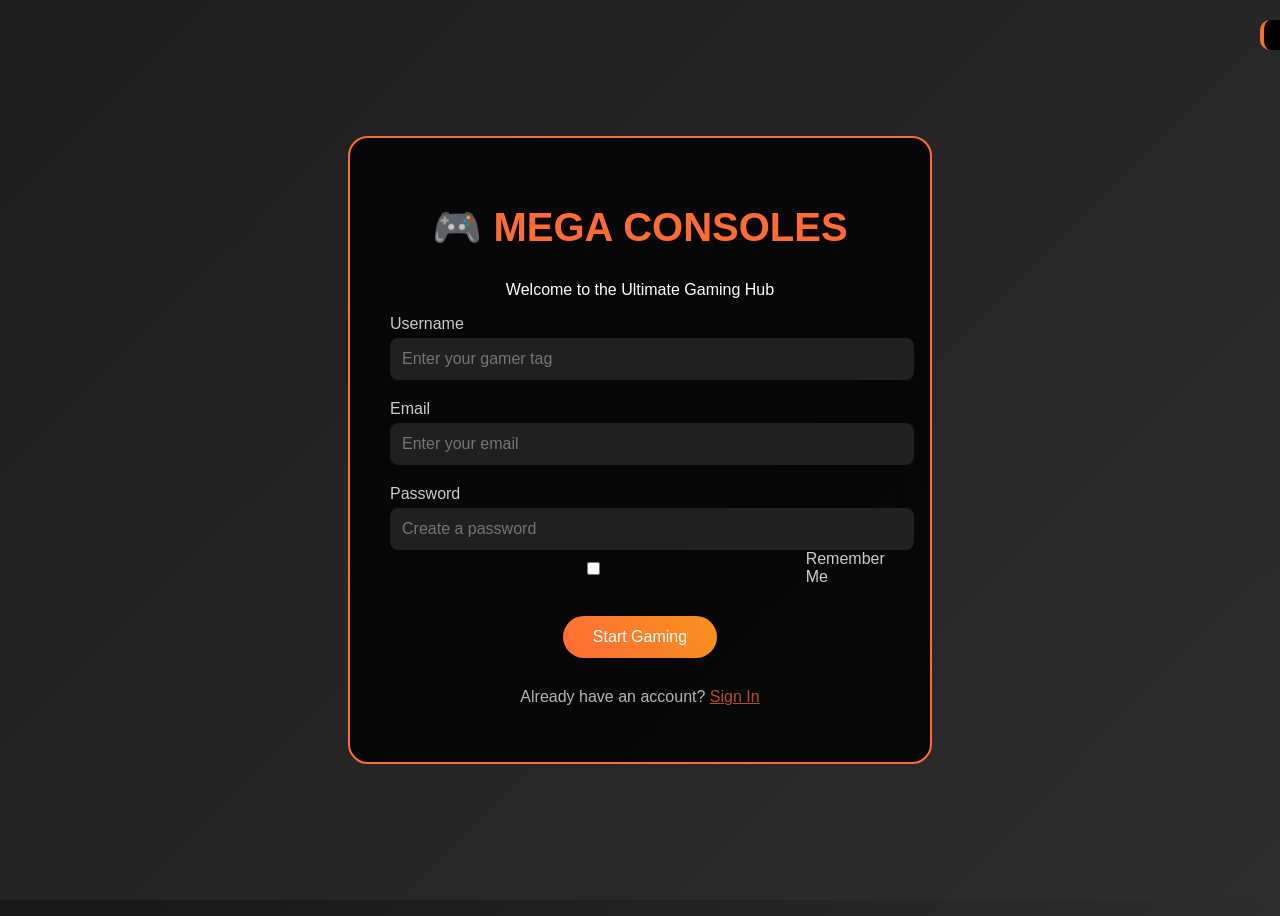
==== index.html @ 6eb19771 "Update and rename mega consoles again.html to index.html" ====
<!DOCTYPE html>
<html lang="en">
<head>
    <meta charset="UTF-8">
    <meta name="viewport" content="width=device-width, initial-scale=1.0">
    <title>Mega Consoles - Ultimate Gaming Hub</title>
    <link rel="stylesheet" href="style.css">
        <script src="assets/js/app.js" defer></script>

    </head>
<body>
    <!-- Login Screen -->
    <div class="login-screen" id="loginScreen">
        <div class="login-form">
            <h1>🎮 MEGA CONSOLES</h1>
            <p>Welcome to the Ultimate Gaming Hub</p>
            <div class="form-group">
                <label for="username">Username</label>
                <input type="text" id="username" placeholder="Enter your gamer tag">
            </div>
            <div class="form-group">
                <label for="email">Email</label>
                <input type="email" id="email" placeholder="Enter your email">
            </div>
            <div class="form-group">
                <label for="password">Password</label>
                <input type="password" id="password" placeholder="Create a password">
                <div class="form-group" style="display: flex; align-items: center; gap: 10px;">
    <input type="checkbox" id="rememberMe">
    <label for="rememberMe"  style="margin: 0; color: #ccc;">Remember Me</label>
</div>

            </div>
            <button class="btn" onclick="completeLogin()">Start Gaming</button>
            <p style="margin-top: 20px; opacity: 0.7;">
                Already have an account? <a href="#" style="color: #ff6b35;">Sign In</a>
            </p>
        </div>
    </div>

    <!-- First-time Setup Screen -->
    <div class="setup-screen hidden" id="setupScreen">
        <div class="setup-form">
            <h1>🎯 Tell Us Your Gaming Style</h1>
            <p>Select games you love so we can personalize your experience</p>
            <div class="game-selection" id="gameSelection">
                <div class="game-option" data-game="action">🔫 Action</div>
                <div class="game-option" data-game="racing">🏎️ Racing</div>
                <div class="game-option" data-game="sports">⚽ Sports</div>
                <div class="game-option" data-game="rpg">⚔️ RPG</div>
                <div class="game-option" data-game="strategy">🧩 Strategy</div>
                <div class="game-option" data-game="adventure">🗺️ Adventure</div>
                <div class="game-option" data-game="fighting">🥊 Fighting</div>
                <div class="game-option" data-game="simulation">🏗️ Simulation</div>
            </div>
            <button class="btn" onclick="completeSetup()">Complete Setup</button>
        </div>
    </div>

    <!-- Main Interface -->
    <div class="main-interface" id="mainInterface">
        <header class="header">
            <div class="logo">🎮 MEGA CONSOLES</div>
            <div class="user-info">
                <div class="trophy-count">🏆 <span id="trophyCount">0</span></div>
                <div>Welcome, <span id="displayUsername">Player</span></div>
                <button class="btn" onclick="logout()" style="padding: 8px 15px; font-size: 14px;">Logout</button>
            </div>
        </header>
       

        <div class="container">
            <nav class="sidebar">
                <div class="nav-item active" onclick="showSection('home')">🏠 Home Dashboard</div>
                <div class="nav-item" onclick="showSection('games')">🎯 Your Games</div>
                <div class="nav-item" onclick="showSection('achievements')">🏆 Achievements</div>
                <div class="nav-item" onclick="showSection('store')">🛒 Mega Store</div>
                <div class="nav-item" onclick="showSection('creator')">🎬 Become a Creator</div>
                <div class="nav-item" onclick="showSection('social')">👥 Social</div>
                <div class="nav-item" onclick="showSection('settings')">⚙️ Customize Console</div>
            </nav>

            <main class="main-content">
                <!-- Home Section -->
                <div id="home-content">
                    <div class="welcome-section">
                        <h2>Welcome back, <span id="welcomeUsername">Player</span>!</h2>
                        <p>Ready to continue your gaming journey?</p>
                    </div>

                    <div class="stats-grid">
                        <div class="stat-card">
                            <div class="stat-number" id="gamesPlayed">12</div>
                            <div>Games Played</div>
                        </div>
                        <div class="stat-card">
                            <div class="stat-number" id="hoursPlayed">247</div>
                            <div>Hours Played</div>
                        </div>
                        <div class="stat-card">
                            <div class="stat-number" id="achievementsUnlocked">45</div>
                            <div>Achievements</div>
                        </div>
                        <div class="stat-card">
                            <div class="stat-number" id="friendsOnline">8</div>
                            <div>Friends Online</div>
                        </div>
                    </div>

                    <h3>🎮 Recently Played</h3>
                    <div class="games-grid" id="recentGames">
                        <!-- Games will be populated by JavaScript -->
                    </div>

                    <h3>🏆 Recent Achievements</h3>
                    <div id="recentAchievements">
                        <!-- Achievements will be populated by JavaScript -->
                    </div>
                </div>

                <!-- Games Section -->
                <div id="games-content" class="hidden">
                    <h2>🎯 Your Game Library</h2>
                    <div class="games-grid" id="allGames">
                        <!-- All games will be populated here -->
                    </div>
                </div>

                <!-- Achievements Section -->
                <div id="achievements-content" class="hidden">
                    <h2>🏆 Achievements Hub</h2>
                    
                    <div style="display: flex; gap: 15px; margin: 20px 0;">
                        <button class="tab-button active" onclick="showAchievementTab('unlocked')">✅ Unlocked</button>
                        <button class="tab-button " onclick="showAchievementTab('locked')">🔒 Locked</button>
                        <button class="tab-button " onclick="showAchievementTab('recent')">⭐ Recent</button>
                        <button class="tab-button " onclick="showAchievementTab('games')">🎮 By Games</button>
                    </div>

                    <div id="achievement-unlocked" class="achievement-content">
                        <div id="achievementsList">
                            <!-- Unlocked achievements -->
                        </div>
                    </div>

                    <div id="achievement-locked" class="achievement-content hidden">
                        <div id="lockedAchievementsList">
                            <!-- Locked achievements -->
                        </div>
                    </div>

                    <div id="achievement-recent" class="achievement-content hidden">
                        <div id="recentAchievementsList">
                            <!-- Recent achievements -->
                        </div>
                    </div>

                    <div id="achievement-games" class="achievement-content hidden">
                        <div id="gameAchievementsList">
                            <!-- Game-specific achievements -->
                        </div>
                    </div>
                </div>
                <!-- Store Section -->
                <div id="store-content" class="hidden">
                    <h2>🛒 Mega Store</h2>
                    <p>Games, mods, themes, and exclusive content</p>
                    

                    
                    <div class="store-categories" style="display: flex; gap: 15px; margin: 20px 0; flex-wrap: wrap;">
                        <button class="btn store-tab active" onclick="showStoreCategory('games')" style="padding: 10px 20px;">🎮 Games</button>
                        <button class="btn store-tab" onclick="showStoreCategory('mods')" style="padding: 10px 20px;">🔧 Mods</button>
                        <button class="btn store-tab" onclick="showStoreCategory('themes')" style="padding: 10px 20px;">🎨 Themes</button>
                        <button class="btn store-tab" onclick="showStoreCategory('exclusive')" style="padding: 10px 20px;">⭐ Exclusive</button>
                    </div>
                    <!-- Mods Section (Initially Hidden) -->
<div id="modsSection" class="hidden">
    <button class="btn" style="margin-bottom:15px;" onclick="goBackToStore()">⬅ Back to Store</button>
    <h3>🔧 Game Mods</h3>
    <p>Here you can manage and apply mods for your games.</p>
</div>
<div id="store-content" class="hidden">
   <!-- normal store stuff here -->
</div>


                    <div id="store-games" class="store-category">
                        <h3>🔥 Popular Games</h3>
                        <div class="games-grid">
                            <div class="game-card">
                                <div class="game-icon">🏗️</div>
                                <div class="game-info">
                                    <h3>Roblox</h3>
                                    <p>Build, play, and create with millions</p>
                                    <div style="display: flex; justify-content: space-between; align-items: center; margin-top: 10px;">
                                        <span style="color: #10b981; font-weight: bold;">FREE</span>
                                        <button class="btn" onclick="downloadGame('Roblox')" style="padding: 5px 15px; font-size: 12px;">Download</button>
                                    </div>
                                </div>
                            </div>
                            <div class="game-card">
                                <div class="game-icon">🚗</div>
                                <div class="game-info">
                                    <h3>GTA V</h3>
                                    <p>Open world crime adventure</p>
                                    <div style="display: flex; justify-content: space-between; align-items: center; margin-top: 10px;">
                                        <span style="color: #ff6b35; font-weight: bold;">₦15,000</span>
                                        <button class="btn" onclick="downloadGame('GTA V')" style="padding: 5px 15px; font-size: 12px;">Buy Now</button>
                                    </div>
                                </div>
                            </div>
                            <div class="game-card">
                                <div class="game-icon">⛏️</div>
                                <div class="game-info">
                                    <h3>Minecraft</h3>
                                    <p>Build and explore infinite worlds</p>
                                    <div style="display: flex; justify-content: space-between; align-items: center; margin-top: 10px;">
                                        <span style="color: #ff6b35; font-weight: bold;">₦8,500</span>
                                        <button class="btn" onclick="downloadGame('Minecraft')" style="padding: 5px 15px; font-size: 12px;">Buy Now</button>
                                    </div>
                                </div>
                            </div>
                            <div class="game-card">
                                <div class="game-icon">🔫</div>
                                <div class="game-info">
                                    <h3>Fortnite</h3>
                                    <p>Battle royale phenomenon</p>
                                    <div style="display: flex; justify-content: space-between; align-items: center; margin-top: 10px;">
                                        <span style="color: #10b981; font-weight: bold;">FREE</span>
                                        <button class="btn" onclick="downloadGame('Fortnite')" style="padding: 5px 15px; font-size: 12px;">Download</button>
                                    </div>
                                </div>
                            </div>
                            <div class="game-card">
                                <div class="game-icon">⚔️</div>
                                <div class="game-info">
                                    <h3>Elden Ring</h3>
                                    <p>Epic fantasy adventure</p>
                                    <div style="display: flex; justify-content: space-between; align-items: center; margin-top: 10px;">
                                        <span style="color: #ff6b35; font-weight: bold;">₦25,000</span>
                                        <button class="btn" onclick="downloadGame('Elden Ring')" style="padding: 5px 15px; font-size: 12px;">Buy Now</button>
                                    </div>
                                </div>
                            </div>
                            <div class="game-card">
                                <div class="game-icon">🏀</div>
                                <div class="game-info">
                                    <h3>NBA 2K24</h3>
                                    <p>Ultimate basketball experience</p>
                                    <div style="display: flex; justify-content: space-between; align-items: center; margin-top: 10px;">
                                        <span style="color: #ff6b35; font-weight: bold;">₦20,000</span>
                                        <button class="btn" onclick="downloadGame('NBA 2K24')" style="padding: 5px 15px; font-size: 12px;">Buy Now</button>
                                    </div>
                                </div>
                            </div>
                        </div>
                    </div>

                    <div id="store-mods" class="store-category hidden">
                        <h3>🔧 Game Modifications</h3>
                        <div class="games-grid">
                            <div class="game-card">
                                <div class="game-icon">🎨</div>
                                <div class="game-info">
                                    <h3>Ultra Graphics Pack</h3>
                                    <p>4K textures for all games</p>
                                    <div style="display: flex; justify-content: space-between; align-items: center; margin-top: 10px;">
                                        <span style="color: #ff6b35; font-weight: bold;">₦2,500</span>
                                        <button class="btn" onclick="downloadMod('Ultra Graphics')" style="padding: 5px 15px; font-size: 12px;">Download</button>
                                    </div>
                                </div>
                            </div>
                            <div class="game-card">
                                <div class="game-icon">🎵</div>
                                <div class="game-info">
                                    <h3>Sound Enhancement</h3>
                                    <p>Premium audio overhaul</p>
                                    <div style="display: flex; justify-content: space-between; align-items: center; margin-top: 10px;">
                                        <span style="color: #ff6b35; font-weight: bold;">₦1,500</span>
                                        <button class="btn" onclick="downloadMod('Sound Enhancement')" style="padding: 5px 15px; font-size: 12px;">Download</button>
                                    </div>
                                </div>
                            </div>
                        </div>
                    </div>

                    <div id="store-themes" class="store-category hidden">
                        <h3>🎨 Console Themes</h3>
                        <div class="games-grid">
                            <div class="game-card">
                                <div class="game-icon">🌌</div>
                                <div class="game-info">
                                    <h3>Cyberpunk Theme</h3>
                                    <p>Futuristic neon interface</p>
                                    <div style="display: flex; justify-content: space-between; align-items: center; margin-top: 10px;">
                                        <span style="color: #ff6b35; font-weight: bold;">₦500</span>
                                        <button class="btn" onclick="downloadTheme('Cyberpunk')" style="padding: 5px 15px; font-size: 12px;">Download</button>
                                        
                                    </div>
                                </div>
                            </div>
                        </div>
                    </div>
                </div>
                

                <!-- Social Section -->
                <div id="social-content" class="hidden">
                    <h2>👥 Social Hub</h2>
                    
                    <div class="social-options" style="display: grid; grid-template-columns: repeat(auto-fit, minmax(200px, 1fr)); gap: 20px; margin: 20px 0;">
                        <button class="btn" onclick="createParty()" style="padding: 20px; background: #9146ff;">
                            🎉 Create Party<br><small>Invite friends to play</small>
                        </button>
                        <button class="btn" onclick="joinParty()" style="padding: 20px; background: #10b981;">
                            🚪 Join Party<br><small>Join friends' games</small>
                        </button>
                        <button class="btn" onclick="sendMessage()" style="padding: 20px; background: #3b82f6;">
                            💬 Message Friends<br><small>Chat with your crew</small>
                        </button>
                        <button class="btn" onclick="shareAchievement()" style="padding: 20px; background: #f59e0b;">
                            🏆 Share Trophy<br><small>Show off achievements</small>
                        </button>
                    </div>

                    <div style="display: grid; grid-template-columns: 1fr 1fr; gap: 30px;">
                        <div>
                            <h3>🟢 Recent Friends</h3>
                            <div id="recentFriends" style="background: rgba(255,255,255,0.05); padding: 20px; border-radius: 12px;">
                                <div class="friend-item" style="display: flex; align-items: center; padding: 10px 0; border-bottom: 1px solid rgba(255,255,255,0.1);">
                                    <div style="width: 10px; height: 10px; background: #10b981; border-radius: 50%; margin-right: 15px;"></div>
                                    <div>
                                        <strong>Alex_Gamer23</strong>
                                        <div style="font-size: 12px; opacity: 0.7;">Playing FIFA 24</div>
                                    </div>
                                    <button class="btn" onclick="inviteToParty('Alex_Gamer23')" style="margin-left: auto; padding: 5px 10px; font-size: 12px;">Invite</button>
                                </div>
                                <div class="friend-item" style="display: flex; align-items: center; padding: 10px 0; border-bottom: 1px solid rgba(255,255,255,0.1);">
                                    <div style="width: 10px; height: 10px; background: #10b981; border-radius: 50%; margin-right: 15px;"></div>
                                    <div>
                                        <strong>Sarah_Pro</strong>
                                        <div style="font-size: 12px; opacity: 0.7;">Playing Call of Duty</div>
                                    </div>
                                    <button class="btn" onclick="inviteToParty('Sarah_Pro')" style="margin-left: auto; padding: 5px 10px; font-size: 12px;">Invite</button>
                                </div>
                                <div class="friend-item" style="display: flex; align-items: center; padding: 10px 0;">
                                    <div style="width: 10px; height: 10px; background: #10b981; border-radius: 50%; margin-right: 15px;"></div>
                                    <div>
                                        <strong>Mike_Legend</strong>
                                        <div style="font-size: 12px; opacity: 0.7;">In Mega TV Live</div>
                                    </div>
                                    <button class="btn" onclick="watchStream('Mike_Legend')" style="margin-left: auto; padding: 5px 10px; font-size: 12px;">Watch</button>
                                </div>
                            </div>
                        </div>

                        <div>
                            <h3>⭐ Friend Achievements</h3>
                            <div style="background: rgba(255,255,255,0.05); padding: 20px; border-radius: 12px;">
                                <div style="display: flex; align-items: center; padding: 10px 0; border-bottom: 1px solid rgba(255,255,255,0.1);">
                                    <div style="font-size: 1.5em; margin-right: 15px;">🏆</div>
                                    <div>
                                        <strong>Alex_Gamer23</strong> unlocked <span style="color: gold;">"Hat Trick Hero"</span>
                                        <div style="font-size: 12px; opacity: 0.7;">2 hours ago • FIFA 24</div>
                                    </div>
                                </div>
                                <div style="display: flex; align-items: center; padding: 10px 0; border-bottom: 1px solid rgba(255,255,255,0.1);">
                                    <div style="font-size: 1.5em; margin-right: 15px;">🥇</div>
                                    <div>
                                        <strong>Sarah_Pro</strong> earned <span style="color: gold;">"Headshot Master"</span>
                                        <div style="font-size: 12px; opacity: 0.7;">5 hours ago • Call of Duty</div>
                                    </div>
                                </div>
                                <div style="display: flex; align-items: center; padding: 10px 0;">
                                    <div style="font-size: 1.5em; margin-right: 15px;">⚡</div>
                                    <div>
                                        <strong>Mike_Legend</strong> got <span style="color: gold;">"Speed Runner"</span>
                                        <div style="font-size: 12px; opacity: 0.7;">1 day ago • Elden Ring</div>
                                    </div>
                                </div>
                            </div>
                        </div>
                    </div>

                    <div style="margin-top: 30px;">
                        <h3>💬 Party Chat</h3>
                        <div id="partyChatBox" style="background: rgba(255,255,255,0.05); padding: 20px; border-radius: 12px; height: 200px; overflow-y: auto;">
                            <p style="text-align: center; opacity: 0.5; padding: 50px;">No active party. Create or join a party to start chatting!</p>
                        </div>
                        <div style="display: flex; gap: 10px; margin-top: 10px;">
                            <input type="text" id="chatInput" placeholder="Type your message..." style="flex: 1; padding: 10px; border: none; border-radius: 20px; background: rgba(255,255,255,0.1); color: white;">
                            <button class="btn" onclick="sendChatMessage()" style="padding: 10px 20px;">Send</button>
                        </div>
                    </div>
                </div>

                 <!-- Creator Section -->
                 <div id="creator-content" class="hidden">
                    <h2>🎬 Become a Creator</h2>
                    <p style="margin-bottom: 30px;">Choose your entertainment experience</p>
                    
                    <div class="creator-options" style="display: grid; grid-template-columns: 1fr 1fr; gap: 30px; margin-bottom: 30px;">
                        <div class="creator-card" onclick="openStreaming()" style="background: linear-gradient(135deg, #e50914, #b81d24); padding: 40px; border-radius: 20px; cursor: pointer; text-align: center; transition: transform 0.3s ease;">
                            <div style="font-size: 4em; margin-bottom: 20px;">📺</div>
                            <h3>TV & Movies</h3>
                            <p>Access Netflix, YouTube, Prime Video and more streaming platforms</p>
                            <div style="margin-top: 20px; display: flex; justify-content: center; gap: 10px;">
                                <span style="background: rgba(0,0,0,0.3); padding: 5px 10px; border-radius: 15px; font-size: 12px;">Netflix</span>
                                <span style="background: rgba(0,0,0,0.3); padding: 5px 10px; border-radius: 15px; font-size: 12px;">YouTube</span>
                                <span style="background: rgba(0,0,0,0.3); padding: 5px 10px; border-radius: 15px; font-size: 12px;">Prime Video</span>
                            </div>
                        </div>
                        
                        <div class="creator-card" onclick="openMegaTV()" style="background: linear-gradient(135deg, #9146ff, #6441a5); padding: 40px; border-radius: 20px; cursor: pointer; text-align: center; transition: transform 0.3s ease;">
                            <div style="font-size: 4em; margin-bottom: 20px;">🎮</div>
                            <h3>Become a Creator</h3>
                            <p>Join Mega TV - Stream gameplay, create content, build your gaming community</p>
                            <div style="margin-top: 20px; display: flex; justify-content: center; gap: 10px;">
                                <span style="background: rgba(0,0,0,0.3); padding: 5px 10px; border-radius: 15px; font-size: 12px;">Live Stream</span>
                                <span style="background: rgba(0,0,0,0.3); padding: 5px 10px; border-radius: 15px; font-size: 12px;">Upload</span>
                                <span style="background: rgba(0,0,0,0.3); padding: 5px 10px; border-radius: 15px; font-size: 12px;">Monetize</span>
                            </div>
                        </div>
                    </div>

                    <!-- Mega TV Interface (Initially Hidden) -->
                    <div id="megatv-interface" class="hidden">
                        <button class="btn" style="margin-bottom:15px;" onclick="goBackFromMegaTV()">⬅ Back</button>

                        <div class="megatv-login" id="megatvLogin" style="background: rgba(0,0,0,0.8); padding: 30px; border-radius: 15px; text-align: center; margin-bottom: 30px;">
                            <h3>🎮 Welcome to Mega TV</h3>
                            <p>Your gaming content creation hub</p>
                            <div class="form-group">
                                <input type="text" id="creatorUsername" placeholder="Choose your creator name" style="width: 300px; max-width: 100%;">
                            </div>
                            <div class="form-group">
                                <textarea id="creatorBio" placeholder="Tell viewers about your gaming style..." style="width: 300px; max-width: 100%; height: 80px; resize: vertical;"></textarea>
                            </div>
                            <button class="btn" onclick="setupMegaTV()">🚀 Start Creating</button>
                        </div>

                        <div id="megatv-dashboard" class="hidden">
                            <div class="creator-header" style="background: linear-gradient(45deg, #9146ff, #6441a5); padding: 20px; border-radius: 15px; margin-bottom: 30px;">
                                <div style="display: flex; justify-content: space-between; align-items: center;">
                                    <div>
                                        <h3>🎮 <span id="creatorName">Creator</span>'s Studio</h3>
                                        <p>Last posted: <span id="lastPosted">Never</span> • Account Status: <span id="accountStatus" style="color: #10b981;">Active</span></p>
                                    </div>
                                    <div style="text-align: right;">
                                        <div style="font-size: 1.2em; font-weight: bold;"><span id="followerCount">0</span> Followers</div>
                                        <div style="font-size: 0.9em; opacity: 0.8;"><span id="viewCount">0</span> Total Views</div>
                                    </div>
                                </div>
                            </div>

                            <div style="display: grid; grid-template-columns: 2fr 1fr; gap: 30px;">
                                <div>
                                    <h3>📹 Create Content</h3>
                                    <div class="content-options" style="display: grid; grid-template-columns: 1fr 1fr; gap: 15px; margin: 20px 0;">
                                        <button class="btn" onclick="startLiveStream()" style="padding: 20px; background: #ff4444;">
                                            🔴 Go Live<br><small>Stream your gameplay</small>
                                        </button>
                                        <button class="btn" onclick="uploadVideo()" style="padding: 20px; background: #4444ff;">
                                            📤 Upload Video<br><small>Share recorded content</small>
                                        </button>
                                        <button class="btn" onclick="createClip()" style="padding: 20px; background: #44ff44;">
                                            ✂️ Create Clip<br><small>Highlight moments</small>
                                        </button>
                                        <button class="btn" onclick="collaborateStream()" style="padding: 20px; background: #ff44ff;">
                                            👥 Collab Stream<br><small>Stream with friends</small>
                                        </button>
                                    </div>

                                    <h3>📊 Your Content</h3>
                                    <div id="userContent" style="background: rgba(255,255,255,0.05); padding: 20px; border-radius: 12px; margin-top: 15px;">
                                        <p style="text-align: center; opacity: 0.7; padding: 40px;">
                                            🎬 No content yet! Start creating to build your audience.
                                            <br><small>Remember: Post within 90 days to keep your account active!</small>
                                        </p>
                                    </div>
                                </div>

                                <div>
                                    <h3>⚠️ Account Reminder</h3>
                                    <div style="background: rgba(255, 165, 0, 0.2); border: 1px solid orange; padding: 15px; border-radius: 10px; margin-bottom: 20px;">
                                        <p><strong>Days until ban: <span id="daysLeft">90</span></strong></p>
                                        <p style="font-size: 12px;">Post content to reset your 90-day timer</p>
                                    </div>

                                    <h3>🎯 Creator Tips</h3>
                                    <div style="background: rgba(255,255,255,0.05); padding: 15px; border-radius: 10px;">
                                        <ul style="list-style: none; padding: 0;">
                                            <li style="margin: 10px 0;">💡 Stream popular games for more viewers</li>
                                            <li style="margin: 10px 0;">🗣️ Engage with your chat actively</li>
                                            <li style="margin: 10px 0;">📅 Maintain consistent schedule</li>
                                            <li style="margin: 10px 0;">🔧 Use good quality mic & camera</li>
                                        </ul>
                                    </div>
                                </div>
                            </div>
                        </div>
                    </div>
                </div>

                <!-- Customize Console Section -->
                <div id="settings-content" class="hidden">
                    <h2>⚙️ Customize Console</h2>
                    
                    <div style="display: flex; gap: 10px; margin: 20px 0; flex-wrap: wrap;">
                        <button class="tab-button active" onclick="showSettingsTab('notifications')">🔔 Notifications</button>
                        <button class="tab-button" onclick="showSettingsTab('guide')">📖 User Guide</button>
                        <button class="tab-button" onclick="showSettingsTab('accessibility')">♿ Accessibility</button>
                        <button class="tab-button" onclick="showSettingsTab('themes')">🎨 Themes</button>
                        <button class="tab-button" onclick="showSettingsTab('account')">👤 Account</button>
                        <button class="tab-button" onclick="showSettingsTab('security')">🔒 Security</button>
                        <button class="tab-button" onclick="showSettingsTab('storage')">💾 Storage</button>
                        <button class="tab-button" onclick="showSettingsTab('datetime')">🕐 Date & Time</button>
                        <button class="tab-button" onclick="showSettingsTab('updates')">🔄 Updates</button>
                        <button class="tab-button" onclick="showSettingsTab('devices')">📱 Devices</button>
                        <button class="tab-button" onclick="showSettingsTab('network')">🌐 Network</button>
                        <button class="tab-button" onclick="showSettingsTab('complaint')">📞 Complaint</button>
                    </div>

                    <!-- Notifications Settings -->
                    <div id="settings-notifications" class="settings-content">
                        <div class="settings-group">
                            <h3>🔔 Notification Settings</h3>
                            <div class="setting-item">
                                <span>Game Updates</span>
                                <div class="toggle-switch active" onclick="toggleSetting(this)"></div>
                            </div>
                            <div class="setting-item">
                                <span>Friend Activity</span>
                                <div class="toggle-switch active" onclick="toggleSetting(this)"></div>
                            </div>
                            <div class="setting-item">
                                <span>Achievement Notifications</span>
                                <div class="toggle-switch active" onclick="toggleSetting(this)"></div>
                            </div>
                        </div>
                    </div>

                    <!-- Storage Settings with Buy Storage Feature -->
                    <div id="settings-storage" class="settings-content hidden">
                        <div class="settings-group">
                            <h3>💾 Storage Management</h3>
                            <div style="background: rgba(255,255,255,0.05); padding: 20px; border-radius: 12px; margin: 15px 0;">
                                <h4>Current Storage</h4>
                                <div style="background: rgba(0,0,0,0.3); height: 20px; border-radius: 10px; margin: 10px 0; overflow: hidden;">
                                    <div style="background: linear-gradient(90deg, #ff6b35, #f7931e); height: 100%; width: 24.7%; border-radius: 10px;"></div>
                                </div>
                                <p>247 GB / 1 TB used (24.7%)</p>
                                
                                <h4 style="margin-top: 20px;">💰 Buy More Storage</h4>
                                <div style="display: grid; grid-template-columns: repeat(auto-fit, minmax(200px, 1fr)); gap: 15px; margin: 15px 0;">
                               

    <button class="btn" onclick="buyStorage(100)">+100 GB (₦2000)</button>
    <button class="btn" onclick="buyStorage(250)">+250 GB (₦5000)</button>
    <button class="btn" onclick="buyStorage(500)">+500 GB (₦8000)</button>
    <button class="btn" onclick="buyStorage(1024)">+1 TB (₦12000)</button>

</div>

<!-- Progress bar (give it IDs so JS can update) -->
<div style="background: rgba(0,0,0,0.3); height: 20px; border-radius: 10px; margin: 10px 0; overflow: hidden;">
    <div id="storageBar" style="background: linear-gradient(90deg, #ff6b35, #f7931e); height: 100%; width: 24.7%; border-radius: 10px;"></div>
</div>
<p id="storageText">247 GB / 1024 GB used (24.7%)</p>

                                </main>
                            </div>
                        </div>
                    


              <!-- Context Menu -->                      
    <div class="context-menu" id="contextMenu">
        <div class="context-item" onclick="updateGame()">🔄 Update</div>
        <div class="context-item" onclick="deleteGame()">🗑️ Delete</div>
        <div class="context-item" onclick="sendToFriend()">📤 Send to Friend</div>
        <div class="context-item" onclick="modifyGame()">🔧 Modify Game</div>
    </div>

    <!-- Notification -->
    <div class="notification" id="notification"></div>
    <!-- Theme Selection -->
<div id="settings-theme" class="settings-content hidden">
    <div class="settings-group">
        <h3>🎨 Choose Your Theme</h3>
        <p>Select a theme to customize your console look.</p>
        
        <div style="display: flex; gap: 20px; margin-top: 15px;">
            
            <!-- Light Theme -->
            <div class="theme-option" onclick="applyTheme('light')" 
                 style="width: 100px; height: 100px; background: #f5f5f5; border-radius: 10px; 
                        display: flex; justify-content: center; align-items: center; 
                        cursor: pointer; border: 2px solid transparent;">
                ☀️
            </div>
            
            <!-- Dark Theme -->
            <div class="theme-option" onclick="applyTheme('dark')" 
                 style="width: 100px; height: 100px; background: #1a1a1a; color: white; 
                        border-radius: 10px; display: flex; justify-content: center; 
                        align-items: center; cursor: pointer; border: 2px solid transparent;">
                🌙
            </div>
            
            <!-- Neon Theme -->
            <div class="theme-option" onclick="applyTheme('neon')" 
                 style="width: 100px; height: 100px; background: linear-gradient(45deg, #ff6b35, #ff00ff); 
                        border-radius: 10px; display: flex; justify-content: center; align-items: center; 
                        cursor: pointer; border: 2px solid transparent; color: white;">
                ⚡
            </div>
        </div>
    </div>
</div>


    <script>
        // User data storage (in real app, this would be in database)
        let currentUser = null;
        let userGames = [];
        let userAchievements = [];
        let userStats = {
            gamesPlayed: 0,
            hoursPlayed: 0,
            achievementsUnlocked: 0,
            friendsOnline: 0
        };

        // Sample games database
        const gameDatabase = {
            action: [
                {name: "God of War", icon: "⚔️", progress: 67, lastPlayed: "2 hours ago", trophies: 15},
                {name: "Call of Duty", icon: "🔫", progress: 89, lastPlayed: "1 day ago", trophies: 8}
            ],
            racing: [
                {name: "Gran Turismo", icon: "🏎️", progress: 45, lastPlayed: "3 hours ago", trophies: 12},
                {name: "Need for Speed", icon: "🚗", progress: 78, lastPlayed: "5 days ago", trophies: 6}
            ],
            sports: [
                {name: "FIFA 24", icon: "⚽", progress: 92, lastPlayed: "1 hour ago", trophies: 20},
                {name: "NBA 2K24", icon: "🏀", progress: 34, lastPlayed: "1 week ago", trophies: 4}
            ]
             
        };

        // Login functionality
        function completeLogin() {
            const username = document.getElementById('username').value;
            const email = document.getElementById('email').value;
            const password = document.getElementById('password').value;

            if (!username || !email || !password) {
                showNotification('Please fill in all fields!', 'error');
                return;
            }

            currentUser = {
                username: username,
                email: email,
                isFirstTime: true
            };

            document.getElementById('loginScreen').classList.add('hidden');
            document.getElementById('setupScreen').classList.remove('hidden');
        }
        // Function to handle login
function completeLogin() {
    const username = document.getElementById("username").value;
    const email = document.getElementById("email").value;
    const password = document.getElementById("password").value;
    const rememberMe = document.getElementById("rememberMe")?.checked || false;;

    if (!username || !email || !password) {
        alert("Please fill in all fields!");
        return;
    }

    // Save to localStorage if "Remember Me" is checked
    if (rememberMe) {
        localStorage.setItem("savedUsername", username);
        localStorage.setItem("savedEmail", email);
    } else {
        localStorage.removeItem("savedUsername");
        localStorage.removeItem("savedEmail");
    }
    currentUser = {
        username: username,
        email: email,
        isFirstTime: true
    };

    // Hide login, show setup
    document.getElementById("loginScreen").classList.add("hidden");
    document.getElementById("setupScreen").classList.remove("hidden");
}

// Function to auto-fill saved login
window.onload = function() {
    const savedUsername = localStorage.getItem("savedUsername");
    const savedEmail = localStorage.getItem("savedEmail");

    if (savedUsername && savedEmail) {
        document.getElementById("username").value = savedUsername;
        document.getElementById("email").value = savedEmail;
        document.getElementById("rememberMe").checked = true;
    }
};


        // Game selection for new users
        let selectedGenres = [];
        document.addEventListener('DOMContentLoaded', function() {
            document.querySelectorAll('.game-option').forEach(option => {
                option.addEventListener('click', function() {
                    this.classList.toggle('selected');
                    const genre = this.dataset.game;
                    if (selectedGenres.includes(genre)) {
                        selectedGenres = selectedGenres.filter(g => g !== genre);
                    } else {
                        selectedGenres.push(genre);
                    }
                });
            });
        });

        function completeSetup() {
            if (selectedGenres.length === 0) {
                showNotification('Please select at least one game genre!', 'error');
                return;
            }

            // Generate personalized game library
            userGames = [];
            selectedGenres.forEach(genre => {
                if (gameDatabase[genre]) {
                    userGames.push(...gameDatabase[genre]);
                }
            });

            // Generate initial stats
            userStats = {
                gamesPlayed: userGames.length,
                hoursPlayed: Math.floor(Math.random() * 300) + 50,
                achievementsUnlocked: userGames.reduce((total, game) => total + game.trophies, 0),
                friendsOnline: Math.floor(Math.random() * 15) + 3
            };

            document.getElementById('setupScreen').classList.add('hidden');
            document.getElementById('mainInterface').style.display = 'block';
            
            initializeInterface();
            showNotification('Welcome to Mega Consoles! 🎮', 'success');
        }

        function initializeInterface() {
            // Set user info
            document.getElementById('displayUsername').textContent = currentUser.username;
            document.getElementById('welcomeUsername').textContent = currentUser.username;
            document.getElementById('trophyCount').textContent = userStats.achievementsUnlocked;
            
            // Update stats
            document.getElementById('gamesPlayed').textContent = userStats.gamesPlayed;
            document.getElementById('hoursPlayed').textContent = userStats.hoursPlayed;
            document.getElementById('achievementsUnlocked').textContent = userStats.achievementsUnlocked;
            document.getElementById('friendsOnline').textContent = userStats.friendsOnline;
            
            // Populate all sections
            populateRecentGames();
            populateAllGames();
            populateAchievements();
            populateSocialContent();
            updateTime();
            setInterval(updateTime, 1000);
            
            // Make sure home section is active by default
            showSection('home');
        }

        function populateRecentGames() {
            const container = document.getElementById('recentGames');
            const recentGames = userGames.slice(0, 6); // Show first 6 games
            
            container.innerHTML = recentGames.map(game => `
                <div class="game-card" oncontextmenu="showContextMenu(event, '${game.name}')">
                    <div class="game-icon">${game.icon}</div>
                    <div class="game-info">
                        <h3>${game.name}</h3>
                        <small>Last played: ${game.lastPlayed}</small>
                        <div class="game-progress">
                            <div class="progress-bar" style="width: ${game.progress}%"></div>
                        </div>
                        <small>${game.progress}% complete • ${game.trophies} trophies</small>
                    </div>
                </div>
            `).join('');
        }

        function populateAllGames() {
            const container = document.getElementById('allGames');
            container.innerHTML = userGames.map(game => `
                <div class="game-card" oncontextmenu="showContextMenu(event, '${game.name}')">
                    <div class="game-icon">${game.icon}</div>
                    <div class="game-info">
                        <h3>${game.name}</h3>
                        <small>Last played: ${game.lastPlayed}</small>
                        <div class="game-progress">
                            <div class="progress-bar" style="width: ${game.progress}%"></div>
                        </div>
                        <small>${game.progress}% complete • ${game.trophies} trophies</small>
                    </div>
                </div>
            `).join('');
        }

        function populateAchievements() {
            const container = document.getElementById('achievementsList');
            const achievements = [
                {name: "First Steps", desc: "Completed your first game", icon: "👶", rarity: "Common"},
                {name: "Speed Runner", desc: "Finished a game in under 5 hours", icon: "⚡", rarity: "Rare"},
                {name: "Trophy Hunter", desc: "Unlocked 50 trophies", icon: "🏆", rarity: "Epic"},
                {name: "Social Gamer", desc: "Played with 10 friends", icon: "👥", rarity: "Uncommon"}
            ];

            container.innerHTML = achievements.map(achievement => `
                <div class="achievement-item">
                    <div class="achievement-icon">${achievement.icon}</div>
                    <div>
                        <h4>${achievement.name}</h4>
                        <p>${achievement.desc}</p>
                        <small style="color: #ff6b35;">${achievement.rarity}</small>
                    </div>
                </div>
            `).join('');

            // Also populate recent achievements on home
            document.getElementById('recentAchievements').innerHTML = achievements.slice(0, 3).map(achievement => `
                <div class="achievement-item">
                    <div class="achievement-icon">${achievement.icon}</div>
                    <div>
                        <h4>${achievement.name}</h4>
                        <p>${achievement.desc}</p>
                    </div>
                </div>
            `).join('');
        }

        // Navigation
        function showSection(section) {
            // Hide all content sections
            document.querySelectorAll('[id$="-content"]').forEach(el => {
                el.classList.add('hidden');
            });
            
            // Show selected section
            document.getElementById(section + '-content').classList.remove('hidden');
            
            // Update navigation - find the clicked nav item
            document.querySelectorAll('.nav-item').forEach(item => {
                item.classList.remove('active');
            });
            
            // Add active class to the correct nav item
            const activeNavItem = Array.from(document.querySelectorAll('.nav-item')).find(item => 
                item.textContent.toLowerCase().includes(section.toLowerCase()) ||
                (section === 'home' && item.textContent.includes('Home')) ||
                (section === 'games' && item.textContent.includes('Your Games')) ||
                (section === 'achievements' && item.textContent.includes('Achievements')) ||
                (section === 'store' && item.textContent.includes('Mega Store')) ||
                (section === 'creator' && item.textContent.includes('Creator')) ||
                (section === 'social' && item.textContent.includes('Social')) ||
                (section === 'settings' && item.textContent.includes('Customize'))
            );
            
            if (activeNavItem) {
                activeNavItem.classList.add('active');
            }
        }

        // Context menu for games
        function showContextMenu(event, gameName) {
            event.preventDefault();
            const contextMenu = document.getElementById('contextMenu');
            contextMenu.style.display = 'block';
            contextMenu.style.left = event.pageX + 'px';
            contextMenu.style.top = event.pageY + 'px';
            contextMenu.dataset.gameName = gameName;
        }

        // Hide context menu when clicking elsewhere
        document.addEventListener('click', function() {
            document.getElementById('contextMenu').style.display = 'none';
        });

        // Context menu actions
        function updateGame() {
            const gameName = document.getElementById('contextMenu').dataset.gameName;
            showNotification(`Updating ${gameName}...`, 'info');
        }

        function deleteGame() {
            const gameName = document.getElementById('contextMenu').dataset.gameName;
            if (confirm(`Are you sure you want to delete ${gameName}?`)) {
                showNotification(`${gameName} deleted successfully`, 'success');
                // Remove from userGames array and refresh display
                userGames = userGames.filter(game => game.name !== gameName);
                populateRecentGames();
                populateAllGames();
            }
        }

        function sendToFriend() {
            const gameName = document.getElementById('contextMenu').dataset.gameName;
            const friendName = prompt('Enter friend\'s username:');
            if (friendName) {
                showNotification(`${gameName} sent to ${friendName}! They can download it now.`, 'success');
            }
        }

        function modifyGame() {
            const gameName = document.getElementById('contextMenu').dataset.gameName;
            showNotification(`Opening Mega Store for ${gameName} mods...`, 'info');
            // Simulate opening mod store
            setTimeout(() => {
                showSection('store');
                document.getElementById('store-content').innerHTML = `
                    <h2>🛒 Mega Store - ${gameName} Mods</h2>
                    <div class="games-grid">
                        <div class="game-card">
                            <div class="game-icon">🎨</div>
                            <div class="game-info">
                                <h3>Graphics Enhancement Mod</h3>
                                <p>Ultra HD textures and lighting</p>
                                <button class="btn" onclick="downloadMod('Graphics Enhancement')">Download - Free</button>
                            </div>
                        </div>
                        <div class="game-card">
                            <div class="game-icon">🎵</div>
                            <div class="game-info">
                                <h3>Sound Pack Mod</h3>
                                <p>Professional audio overhaul</p>
                                <button class="btn" onclick="downloadMod('Sound Pack')">Download - $2</button>
                            </div>
                        </div>
                        <div class="game-card">
                            <div class="game-icon">🏎️</div>
                            <div class="game-info">
                                <h3>Performance Boost</h3>
                                <p>Optimize for 60+ FPS</p>
                                <button class="btn" onclick="downloadMod('Performance Boost')">Download - $1</button>
                            </div>
                        </div>
                    </div>
                `;
            }, 1000);
        }
        

        function downloadMod(modName) {
            showNotification(`${modName} mod downloaded and installed!`, 'success');
        }
        function goBackToStore() {
    document.getElementById("modsSection").classList.add("hidden");
    document.getElementById("store-content").classList.remove("hidden");
}
       
        // Settings functionality
        function toggleSetting(element) {
            element.classList.toggle('active');
            const settingName = element.parentElement.querySelector('span').textContent;
            const isActive = element.classList.contains('active');
            showNotification(`${settingName} ${isActive ? 'enabled' : 'disabled'}`, 'info');
        }

        // Time display
        function updateTime() {
            const now = new Date();
            const timeString = now.toLocaleTimeString('en-US', { 
                hour12: false,
                hour: '2-digit',
                minute: '2-digit'
            });
            const timeElement = document.getElementById('currentTime');
            if (timeElement) {
                timeElement.textContent = timeString;
            }
        }

        // Notification system
        function showNotification(message, type = 'info') {
            const notification = document.getElementById('notification');
            notification.textContent = message;
            notification.className = `notification show ${type}`;
            
            setTimeout(() => {
                notification.classList.remove('show');
            }, 3000);
        }

        // Logout functionality
        function logout() {
            if (confirm('Are you sure you want to logout?')) {
                currentUser = null;
                userGames = [];
                userAchievements = [];
                document.getElementById('mainInterface').style.display = 'none';
                document.getElementById('loginScreen').classList.remove('hidden');
                document.getElementById('setupScreen').classList.add('hidden');
                
                // Reset form
                document.getElementById('username').value = '';
                document.getElementById('email').value = '';
                document.getElementById('password').value = '';
                
                showNotification('Logged out successfully', 'success');
            }
        }

        // Initialize first section as active
        document.addEventListener('DOMContentLoaded', function() {
            // Set home as default active section
            document.getElementById('home-content').classList.remove('hidden');
        });

        // Simulate some dynamic features
        setInterval(() => {
            if (currentUser && Math.random() < 0.1) { // 10% chance every interval
                const messages = [
                    'Friend just came online!',
                    'New game update available',
                    'Achievement unlocked by friend!',
                    'Friend invites you to party,check social hub'
                    
                ];
                const randomMessage = messages[Math.floor(Math.random() * messages.length)];
                showNotification(randomMessage, 'info');
            }
        }, 30000); // Check every 30 seconds

        // Easter egg: Konami code
        let konamiCode = [];
        const konamiSequence = ['ArrowUp', 'ArrowUp', 'ArrowDown', 'ArrowDown', 'ArrowLeft', 'ArrowRight', 'ArrowLeft', 'ArrowRight', 'KeyB', 'KeyA'];
        
        document.addEventListener('keydown', function(e) {
            konamiCode.push(e.code);
            if (konamiCode.length > konamiSequence.length) {
                konamiCode.shift();
            }
            
            if (JSON.stringify(konamiCode) === JSON.stringify(konamiSequence)) {
                showNotification('🎉 MEGA CHEAT ACTIVATED! Unlimited trophies!', 'success');
                document.getElementById('trophyCount').textContent = '999';
                document.getElementById('achievementsUnlocked').textContent = '999';
                konamiCode = [];
            }
        });

        // Auto-save user progress (simulation)
        setInterval(() => {
            if (currentUser) {
                console.log('Auto-saving user progress...', {
                    user: currentUser.username,
                    games: userGames.length,
                    trophies: userStats.achievementsUnlocked
                });
            }
        }, 60000); // Save every minute
        // Open TV & Movies section
function openStreaming() {
    // You can make this go to a custom screen or just alert for now
    alert("📺 TV & Movies section coming soon! Opening streaming hub...");
    
    // Example: If you want it to load an iframe or change section
    // document.getElementById("creator-content").classList.add("hidden");
    // document.getElementById("streaming-content").classList.remove("hidden");
}

// Open Mega TV creator interface
function openMegaTV() {
    // Hide other creator options
    document.querySelector(".creator-options").style.display = "none";

    // Show MegaTV login interface
    document.getElementById("megatv-interface").classList.remove("hidden");
    document.getElementById("megatvLogin").classList.remove("hidden");
    document.getElementById("megatv-dashboard").classList.add("hidden");
}

// Set up Mega TV after login
function setupMegaTV() {
    const creatorName = document.getElementById("creatorUsername").value.trim();
    const creatorBio = document.getElementById("creatorBio").value.trim();

    if (!creatorName) {
        alert("Please enter your creator name!");
        return;
    }

    // Save data (localStorage for now)
    localStorage.setItem("creatorName", creatorName);
    localStorage.setItem("creatorBio", creatorBio);
    localStorage.setItem("lastPosted", "Never");
    localStorage.setItem("followerCount", 0);
    localStorage.setItem("viewCount", 0);

    // Update dashboard display
    document.getElementById("creatorName").textContent = creatorName;
    document.getElementById("lastPosted").textContent = "Never";
    document.getElementById("followerCount").textContent = "0";
    document.getElementById("viewCount").textContent = "0";

    // Hide login, show dashboard
    document.getElementById("megatvLogin").classList.add("hidden");
    document.getElementById("megatv-dashboard").classList.remove("hidden");
}

// Load saved MegaTV data on refresh
window.addEventListener("load", function() {
    const savedName = localStorage.getItem("creatorName");
    const savedBio = localStorage.getItem("creatorBio");

    if (savedName) {
        document.getElementById("creatorName").textContent = savedName;
        document.getElementById("creatorBio").value = savedBio || "";
        document.getElementById("followerCount").textContent = localStorage.getItem("followerCount") || "0";
        document.getElementById("viewCount").textContent = localStorage.getItem("viewCount") || "0";
        document.getElementById("lastPosted").textContent = localStorage.getItem("lastPosted") || "Never";

        document.querySelector(".creator-options").style.display = "none";
        document.getElementById("megatv-interface").classList.remove("hidden");
        document.getElementById("megatvLogin").classList.add("hidden");
        document.getElementById("megatv-dashboard").classList.remove("hidden");
    }
});
function goBackFromMegaTV() {
   document.querySelector(".creator-options").style.display = "grid";
    document.getElementById("megatv-interface").classList.add("hidden");
}

// Initial storage values
let usedStorage = 247;   // GB
let totalStorage = 1024; // GB

// Function to update storage UI
function updateStorageUI() {
    const percent = ((usedStorage / totalStorage) * 100).toFixed(1);
    document.getElementById("storageBar").style.width = percent + "%";
    document.getElementById("storageText").textContent =
        `${usedStorage} GB / ${totalStorage} GB used (${percent}%)`;
}

// Function to "buy" storage
function buyStorage(extraGB) {
    totalStorage += extraGB;
    updateStorageUI();
    alert(`🎉 You successfully bought +${extraGB} GB!`);
}

// Run once on load
document.addEventListener("DOMContentLoaded", updateStorageUI);

// Function to switch settings tab
function showSetting(setting) {
    // Hide all settings contents
    document.querySelectorAll(".settings-content").forEach(el => el.classList.add("hidden"));

    // Remove highlight from all tabs
    document.querySelectorAll(".settings-tab").forEach(tab => tab.classList.remove("active"));

    // Show the selected setting
    document.getElementById("settings-" + setting).classList.remove("hidden");

    // Highlight the clicked tab
    event.target.classList.add("active");
}


// UNIVERSAL BACK BUTTON FUNCTIONALITY
        let navigationHistory = [];

        function showSection(section) {
            // Add current section to history before changing
            const currentSection = getCurrentSection();
            if (currentSection && currentSection !== section) {
                navigationHistory.push(currentSection);
            }

            // Hide all content sections
            document.querySelectorAll('[id$="-content"]').forEach(el => {
                el.classList.add('hidden');
            });
            
            // Show selected section
            document.getElementById(section + '-content').classList.remove('hidden');
            
            // Update navigation
            document.querySelectorAll('.nav-item').forEach(item => {
                item.classList.remove('active');
            });
            
            const activeNavItem = Array.from(document.querySelectorAll('.nav-item')).find(item => 
                item.textContent.toLowerCase().includes(section.toLowerCase()) ||
                (section === 'home' && item.textContent.includes('Home')) ||
                (section === 'games' && item.textContent.includes('Your Games')) ||
                (section === 'achievements' && item.textContent.includes('Achievements')) ||
                (section === 'store' && item.textContent.includes('Mega Store')) ||
                (section === 'creator' && item.textContent.includes('Creator')) ||
                (section === 'social' && item.textContent.includes('Social')) ||
                (section === 'settings' && item.textContent.includes('Customize'))
            );
            
            if (activeNavItem) {
                activeNavItem.classList.add('active');
            }

            // Show/hide back button
            updateBackButton();
        }

        function getCurrentSection() {
            const visibleSection = document.querySelector('[id$="-content"]:not(.hidden)');
            return visibleSection ? visibleSection.id.replace('-content', '') : null;
        }

        function updateBackButton() {
            const backBtn = document.getElementById('backButton');
            if (navigationHistory.length > 0) {
                backBtn.classList.remove('hidden');
            } else {
                backBtn.classList.add('hidden');
            }
        }

        function goBack() {
            if (navigationHistory.length > 0) {
                const previousSection = navigationHistory.pop();
                
                // Don't add to history when going back
                document.querySelectorAll('[id$="-content"]').forEach(el => {
                    el.classList.add('hidden');
                });
                
                document.getElementById(previousSection + '-content').classList.remove('hidden');
                
                // Update nav
                document.querySelectorAll('.nav-item').forEach(item => {
                    item.classList.remove('active');
                });
                
                const activeNavItem = Array.from(document.querySelectorAll('.nav-item')).find(item => 
                    item.textContent.toLowerCase().includes(previousSection.toLowerCase()) ||
                    (previousSection === 'home' && item.textContent.includes('Home')) ||
                    (previousSection === 'games' && item.textContent.includes('Your Games')) ||
                    (previousSection === 'achievements' && item.textContent.includes('Achievements')) ||
                    (previousSection === 'store' && item.textContent.includes('Mega Store')) ||
                    (previousSection === 'creator' && item.textContent.includes('Creator')) ||
                    (previousSection === 'social' && item.textContent.includes('Social')) ||
                    (previousSection === 'settings' && item.textContent.includes('Customize'))
                );
                
                if (activeNavItem) {
                    activeNavItem.classList.add('active');
                }

                updateBackButton();
                playSound('back');
            }
        }

        // SOUND SYSTEM
        const audioContext = new (window.AudioContext || window.webkitAudioContext)();

        function playSound(type) {
            let frequency, duration;
            
            switch(type) {
                case 'click':
                    frequency = 800;
                    duration = 0.1;
                    break;
                case 'success':
                    frequency = 1000;
                    duration = 0.15;
                    break;
                case 'error':
                    frequency = 300;
                    duration = 0.2;
                    break;
                case 'back':
                    frequency = 600;
                    duration = 0.12;
                    break;
                default:
                    frequency = 500;
                    duration = 0.1;
            }

            const oscillator = audioContext.createOscillator();
            const gainNode = audioContext.createGain();
            
            oscillator.connect(gainNode);
            gainNode.connect(audioContext.destination);
            
            oscillator.frequency.value = frequency;
            oscillator.type = 'sine';
            
            gainNode.gain.setValueAtTime(0.1, audioContext.currentTime);
            gainNode.gain.exponentialRampToValueAtTime(0.01, audioContext.currentTime + duration);
            
            oscillator.start(audioContext.currentTime);
            oscillator.stop(audioContext.currentTime + duration);
        }

        // Add sound to all buttons
        document.addEventListener('DOMContentLoaded', function() {
            document.addEventListener('click', function(e) {
                if (e.target.classList.contains('btn') || e.target.classList.contains('sound-btn')) {
                    playSound('click');
                }
            });
        });
        // SETTINGS FUNCTIONALITY
        function showSettingsTab(tab) {
            // Hide all settings content
            document.querySelectorAll('.settings-content').forEach(el => {
                el.classList.add('hidden');
            });
            
            // Remove active class from all tabs
            document.querySelectorAll('.tab-button').forEach(btn => {
                btn.classList.remove('active');
            });
            
            // Show selected tab content
            document.getElementById('settings-' + tab).classList.remove('hidden');
            
            // Add active class to clicked tab
            event.target.classList.add('active');
            
            playSound('click');
        }

        function applyTheme(theme) {
            document.querySelectorAll('.theme-option').forEach(option => {
                option.classList.remove('active');

                option.style.border = '2px solid transparent';
            });
            
            event.target.classList.add('active');
            event.target.style.border = '2px solid #ff6b35';
            
            showNotification(`${theme.charAt(0).toUpperCase() + theme.slice(1)} theme applied!`, 'success');
            playSound('success');
        }
 // SOCIAL HUB ENHANCEMENTS
        let activeParty = null;
        let partyMembers = [];

        function createParty() {
            const partyCode = Math.random().toString(36).substring(2, 8).toUpperCase();
            activeParty = {
                code: partyCode,
                host: currentUser.username,
                members: [currentUser.username],
                createdAt: new Date()
            };
            
            showNotification(`Party created! Code: ${partyCode}`, 'success');
            updatePartyChatBox();
            playSound('success');
        }

        function joinParty() {
            const partyCode = prompt('Enter party code:');
            if (partyCode && partyCode.length === 6) {
                activeParty = {
                    code: partyCode,
                    host: 'Alex_Gamer23',
                    members: ['Alex_Gamer23', 'Sarah_Pro', currentUser.username]
                };
                showNotification(`Joined party ${partyCode}!`, 'success');
                updatePartyChatBox();
                playSound('success');
            } else if (partyCode) {
                showNotification('Invalid party code!', 'error');
                playSound('error');
            }
        }
        

        



    </script>
</body>

</html>
---- style.css ----
<style>
        * {
            margin: 0;
            padding: 0;
            box-sizing: border-box;
        }
        
        body {
            font-family: 'Segoe UI', Tahoma, Geneva, Verdana, sans-serif;
            background: linear-gradient(135deg, #0f0f0f, #1a1a1a, #2d2d2d);
            color: white;
            min-height: 100vh;
        }
        
        .login-screen, .setup-screen {
            position: fixed;
            top: 0;
            left: 0;
            width: 100%;
            height: 100%;
            background: linear-gradient(135deg, #1e1e1e, #2d2d2d);
            display: flex;
            justify-content: center;
            align-items: center;
            z-index: 1000;
        }
        
        .login-form, .setup-form {
            background: rgba(0,0,0,0.8);
            padding: 40px;
            border-radius: 20px;
            border: 2px solid #ff6b35;
            backdrop-filter: blur(15px);
            text-align: center;
            max-width: 500px;
            width: 90%;
        }
        
        .login-form h1, .setup-form h1 {
            color: #ff6b35;
            margin-bottom: 30px;
            font-size: 2.5em;
        }
        
        .form-group {
            margin-bottom: 20px;
            text-align: left;
        }
        
        .form-group label {
            display: block;
            margin-bottom: 5px;
            color: #ccc;
        }
        
        .form-group input, .form-group select, .form-group textarea {
            width: 100%;
            padding: 12px;
            border: none;
            border-radius: 8px;
            background: rgba(255,255,255,0.1);
            color: white;
            font-size: 16px;
        }
        
        .form-group input:focus, .form-group select:focus, .form-group textarea:focus {
            outline: 2px solid #ff6b35;
            background: rgba(255,255,255,0.15);
        }
        
        .btn {
            background: linear-gradient(45deg, #ff6b35, #f7931e);
            color: white;
            padding: 12px 30px;
            border: none;
            border-radius: 25px;
            cursor: pointer;
            font-size: 16px;
            margin: 10px;
            transition: all 0.3s ease;
        }
        
        .btn:hover {
            transform: scale(1.05);
            box-shadow: 0 5px 15px rgba(255,107,53,0.4);
        }
        
        .game-selection {
            display: grid;
            grid-template-columns: repeat(auto-fit, minmax(120px, 1fr));
            gap: 15px;
            margin: 20px 0;
        }
        
        .game-option {
            background: rgba(255,255,255,0.1);
            border: 2px solid transparent;
            border-radius: 10px;
            padding: 15px;
            cursor: pointer;
            transition: all 0.3s ease;
            text-align: center;
        }
        
        .game-option:hover, .game-option.selected {
            border-color: #ff6b35;
            background: rgba(255,107,53,0.2);
        }
        
        .main-interface {
            display: none;
        }
        
        .header {
            background: linear-gradient(45deg, #ff6b35, #f7931e);
            padding: 15px 30px;
            display: flex;
            justify-content: space-between;
            align-items: center;
            box-shadow: 0 4px 15px rgba(0,0,0,0.3);
        }
        
        .logo {
            font-size: 1.8em;
            font-weight: bold;
        }
        
        .user-info {
            display: flex;
            align-items: center;
            gap: 15px;
        }
        
        .trophy-count {
            background: rgba(255,215,0,0.2);
            padding: 5px 15px;
            border-radius: 20px;
            border: 1px solid gold;
        }
        
        .container {
            display: flex;
            max-width: 1400px;
            margin: 0 auto;
            gap: 20px;
            padding: 20px;
        }
        
        .sidebar {
            width: 250px;
            background: rgba(0,0,0,0.4);
            border-radius: 15px;
            padding: 20px;
            height: fit-content;
            backdrop-filter: blur(10px);
            border: 1px solid rgba(255,255,255,0.1);
        }
        
        .nav-item {
            display: block;
            color: white;
            padding: 15px;
            text-decoration: none;
            margin-bottom: 10px;
            border-radius: 10px;
            transition: all 0.3s ease;
            border-left: 4px solid transparent;
            cursor: pointer;
        }
        
        .nav-item:hover, .nav-item.active {
            background: rgba(255,107,53,0.2);
            border-left-color: #ff6b35;
            transform: translateX(5px);
        }
        
        .main-content {
            flex: 1;
            background: rgba(0,0,0,0.4);
            border-radius: 15px;
            padding: 30px;
            backdrop-filter: blur(10px);
            border: 1px solid rgba(255,255,255,0.1);
        }
        
        .welcome-section {
            margin-bottom: 30px;
        }
        
        .welcome-section h2 {
            color: #ff6b35;
            margin-bottom: 10px;
        }
        
        .stats-grid {
            display: grid;
            grid-template-columns: repeat(auto-fit, minmax(200px, 1fr));
            gap: 15px;
            margin: 20px 0;
        }
        
        .stat-card {
            background: rgba(255,255,255,0.05);
            padding: 20px;
            border-radius: 12px;
            text-align: center;
            border: 1px solid rgba(255,255,255,0.1);
        }
        
        .stat-number {
            font-size: 2em;
            font-weight: bold;
            color: #ff6b35;
        }
        
        .games-grid {
            display: grid;
            grid-template-columns: repeat(auto-fill, minmax(200px, 1fr));
            gap: 20px;
            margin-top: 30px;
        }
        
        .game-card {
            background: rgba(255,255,255,0.05);
            border-radius: 12px;
            padding: 15px;
            border: 1px solid rgba(255,255,255,0.1);
            transition: all 0.3s ease;
            position: relative;
        }
        
        .game-card:hover {
            transform: translateY(-5px);
            box-shadow: 0 10px 25px rgba(255,107,53,0.3);
            border-color: #ff6b35;
        }
        
        .game-icon {
            font-size: 3em;
            text-align: center;
            margin-bottom: 10px;
        }
        
        .game-info h3 {
            color: #ff6b35;
            margin-bottom: 5px;
        }
        
        .game-progress {
            background: rgba(0,0,0,0.3);
            height: 8px;
            border-radius: 4px;
            margin: 10px 0;
            overflow: hidden;
        }
        
        .progress-bar {
            height: 100%;
            background: linear-gradient(90deg, #ff6b35, #f7931e);
            transition: width 0.3s ease;
        }
        
        .context-menu {
            position: absolute;
            background: rgba(0,0,0,0.9);
            border: 1px solid #ff6b35;
            border-radius: 8px;
            padding: 10px 0;
            display: none;
            z-index: 100;
            min-width: 150px;
        }
        
        .context-item {
            padding: 10px 15px;
            cursor: pointer;
            transition: background 0.3s ease;
        }
        
        .context-item:hover {
            background: rgba(255,107,53,0.2);
        }
        .achievements-section {
            display: none;
        }
        
        .achievement-item {
            display: flex;
            align-items: center;
            background: rgba(255,255,255,0.05);
            padding: 15px;
            margin: 10px 0;
            border-radius: 10px;
            border-left: 4px solid gold;
        }
        
        .achievement-icon {
            font-size: 2em;
            margin-right: 15px;
        }
        .settings-section {
            display: none;
        }
        .settings-group {
            background: rgba(255,255,255,0.05);
            padding: 20px;
            margin: 15px 0;
            border-radius: 12px;
        }
        .settings-group h3 {
            color: #ff6b35;
            margin-bottom: 15px;
        }
        
        
        .setting-item {
            display: flex;
            justify-content: space-between;
            align-items: center;
            padding: 10px 0;
            border-bottom: 1px solid rgba(255,255,255,0.1);
        }
        
        .setting-item:last-child {
            border-bottom: none;
        }
        .settings-tab.active {
    background: yellow;
    color: black;
    font-weight: bold;
}

        
        .toggle-switch {
            position: relative;
            width: 50px;
            height: 25px;
            background: rgba(255,255,255,0.2);
            border-radius: 25px;
            cursor: pointer;
            transition: all 0.3s ease;
        }
        
        .toggle-switch.active {
            background: #ff6b35;
        }
        
        .toggle-switch::before {
            content: '';
            position: absolute;
            width: 20px;
            height: 20px;
            background: white;
            border-radius: 50%;
            top: 2.5px;
            left: 2.5px;
            transition: all 0.3s ease;
        }
        
        .toggle-switch.active::before {
            transform: translateX(25px);
        }
        
        .hidden {
            display: none !important;
        }
        
        .notification {
            position: fixed;
            top: 20px;
            right: 20px;
            background: rgba(0,0,0,0.9);
            color: white;
            padding: 15px 20px;
            border-radius: 10px;
            border-left: 4px solid #ff6b35;
            z-index: 1001;
            transform: translateX(100%);
            transition: transform 0.3s ease;
        }
        
        .notification.show {
            transform: translateX(0);
        }

        

        .tab-button {
            background: rgba(255,255,255,0.1);
            color: white;
            border: none;
            padding: 10px 20px;
            margin: 5px;
            border-radius: 20px;
            cursor: pointer;
            transition: all 0.3s ease;
        }

        .tab-button.active {
            background: linear-gradient(45deg, #ff6b35, #f7931e);
        }
        #backButton {
  position: fixed;
  bottom: 20px;
  left: 20px;
  background: #ff6b35;
  color: white;
  border: none;
  padding: 12px 20px;
  border-radius: 8px;
  cursor: pointer;
  font-size: 16px;
  z-index: 1000;
  transition: all 0.3s ease;
  
}

#backButton.hidden {
  display: none;
}
#backButton:hover {
  transform: scale(1.05);
  background: #f7931e;
}


    </style>
    </style>
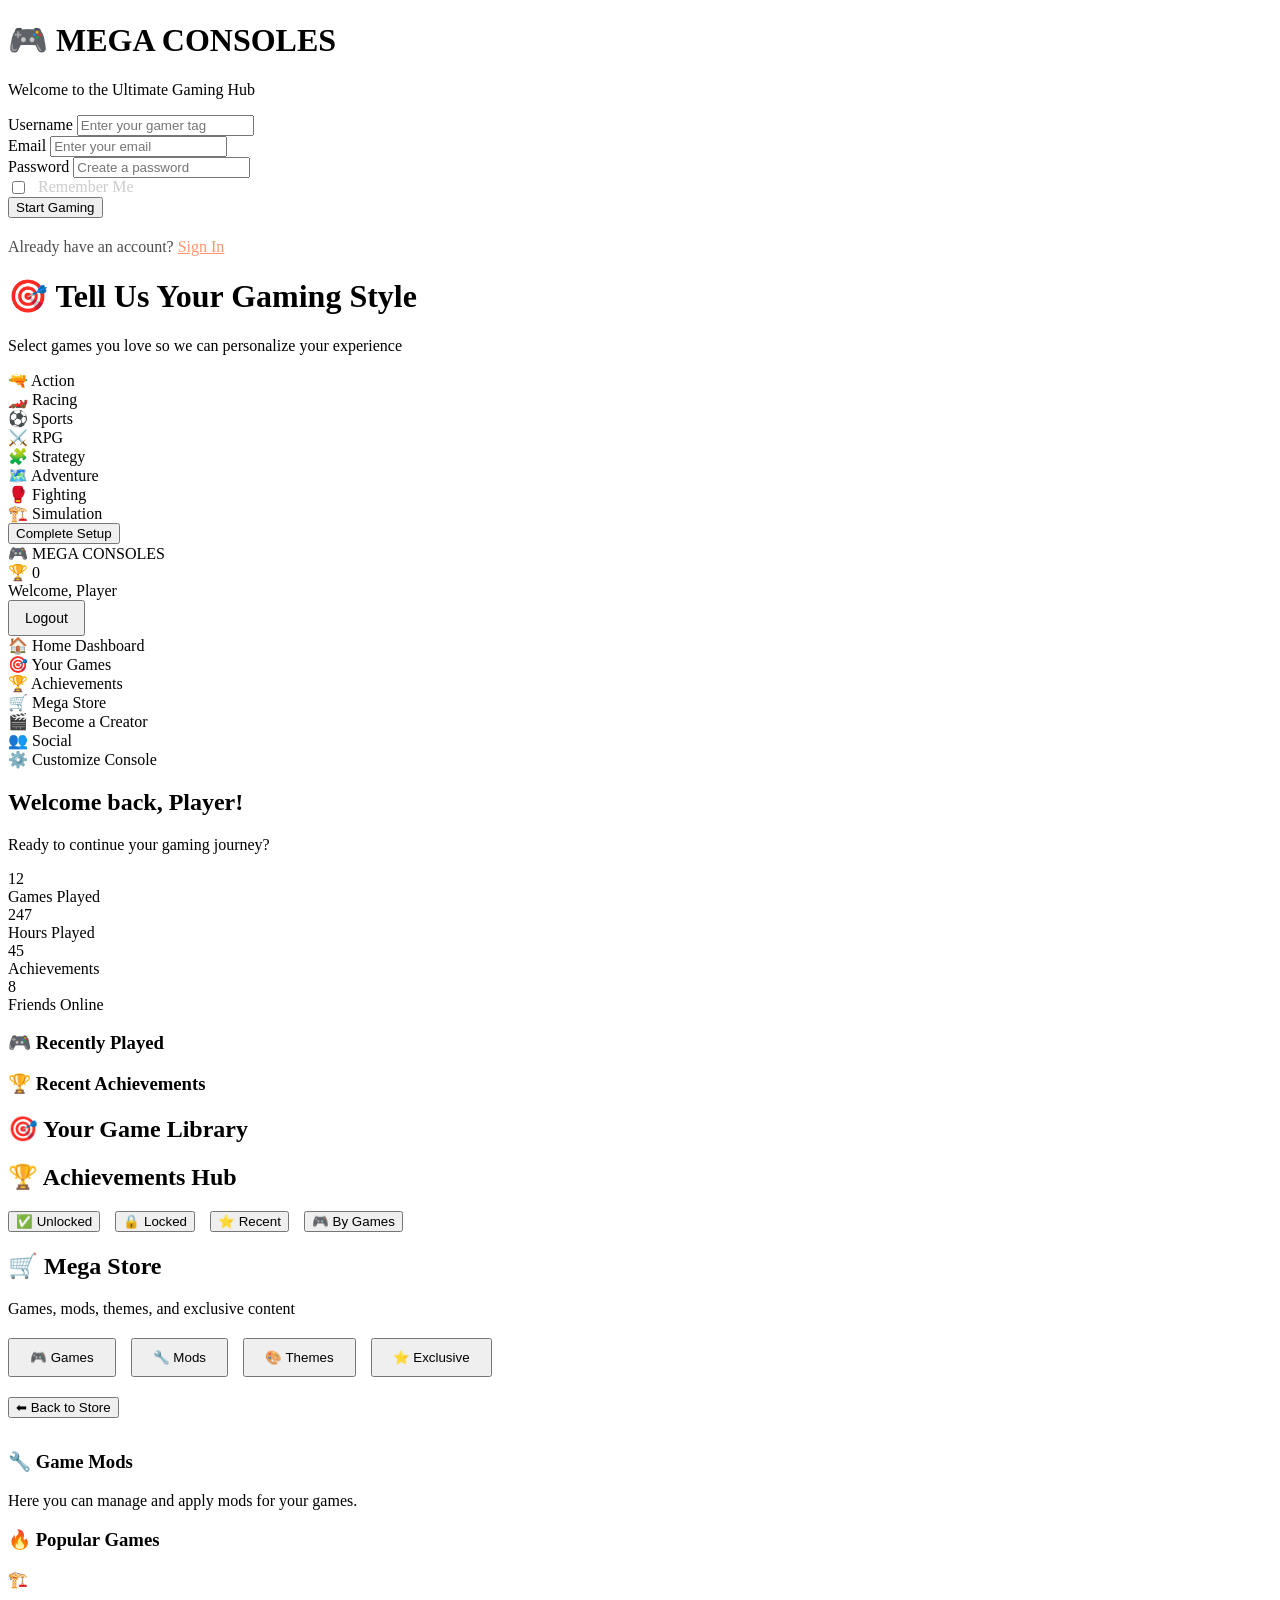
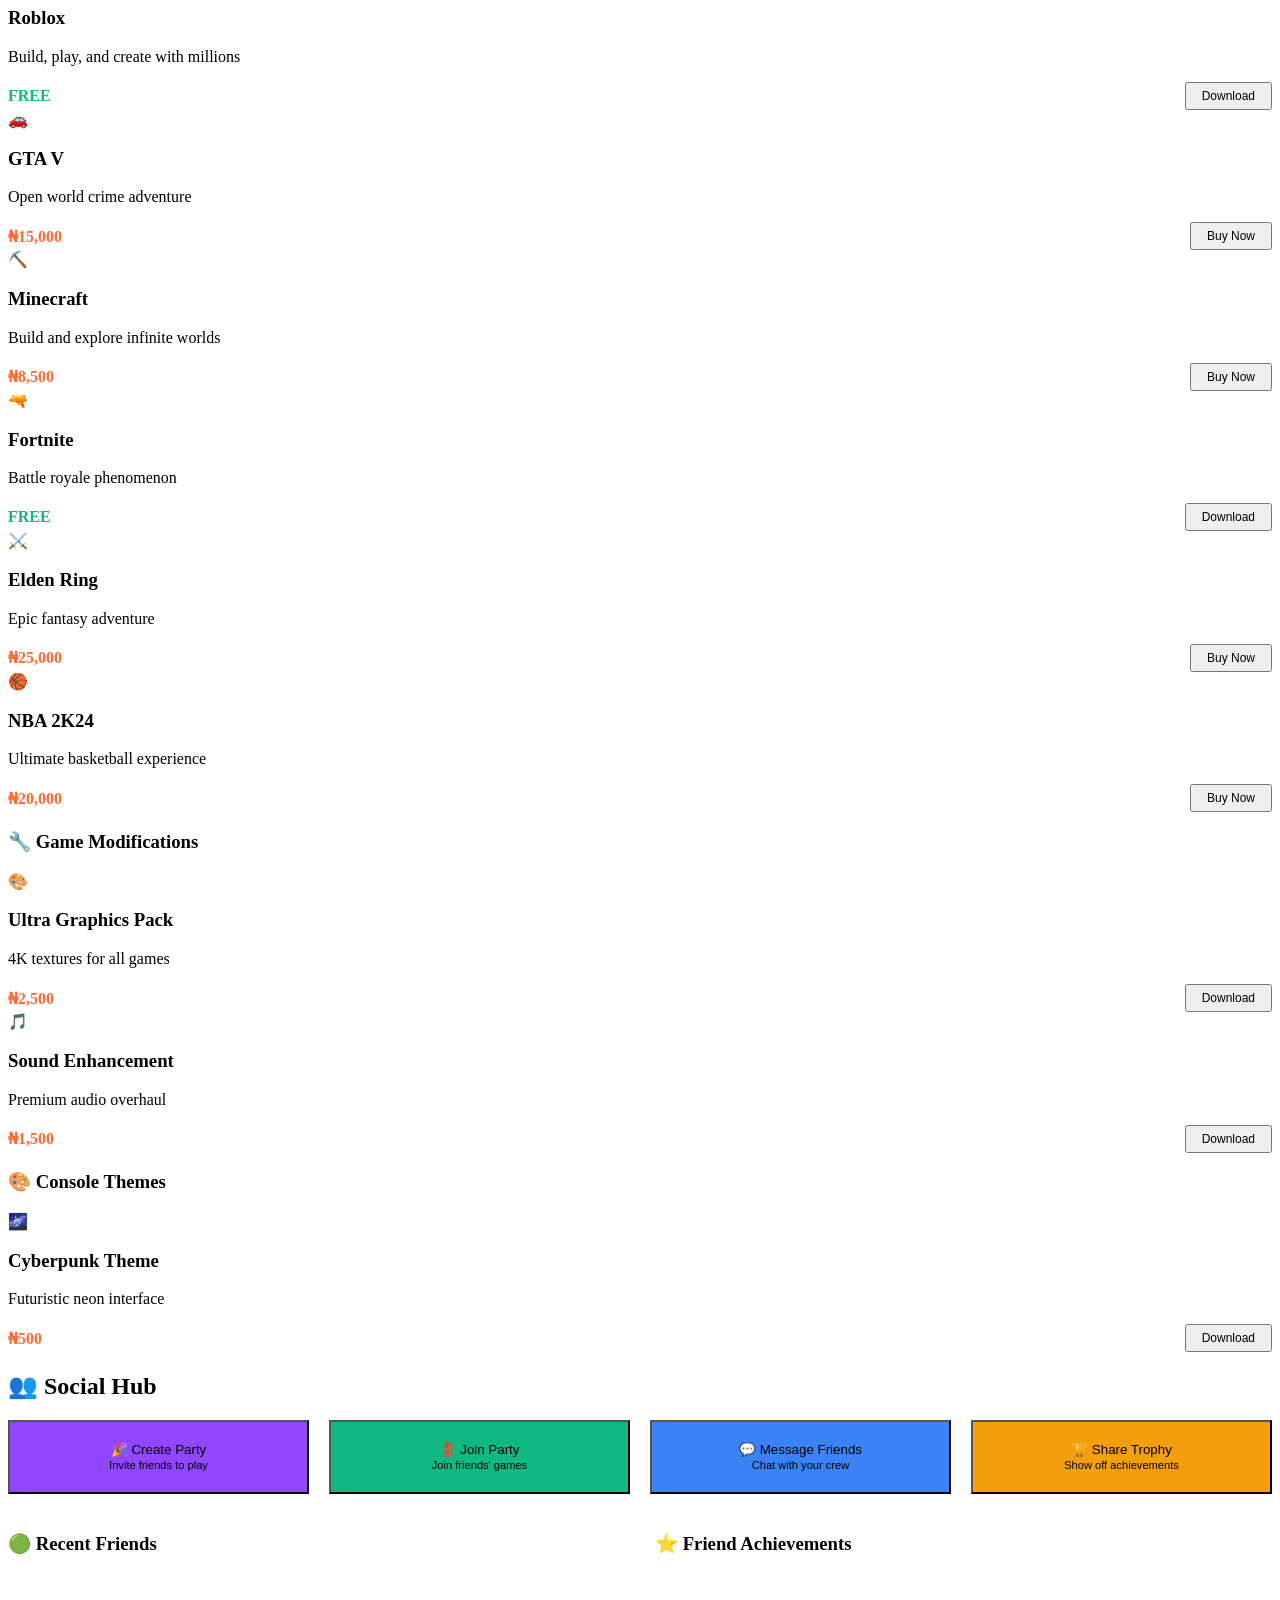
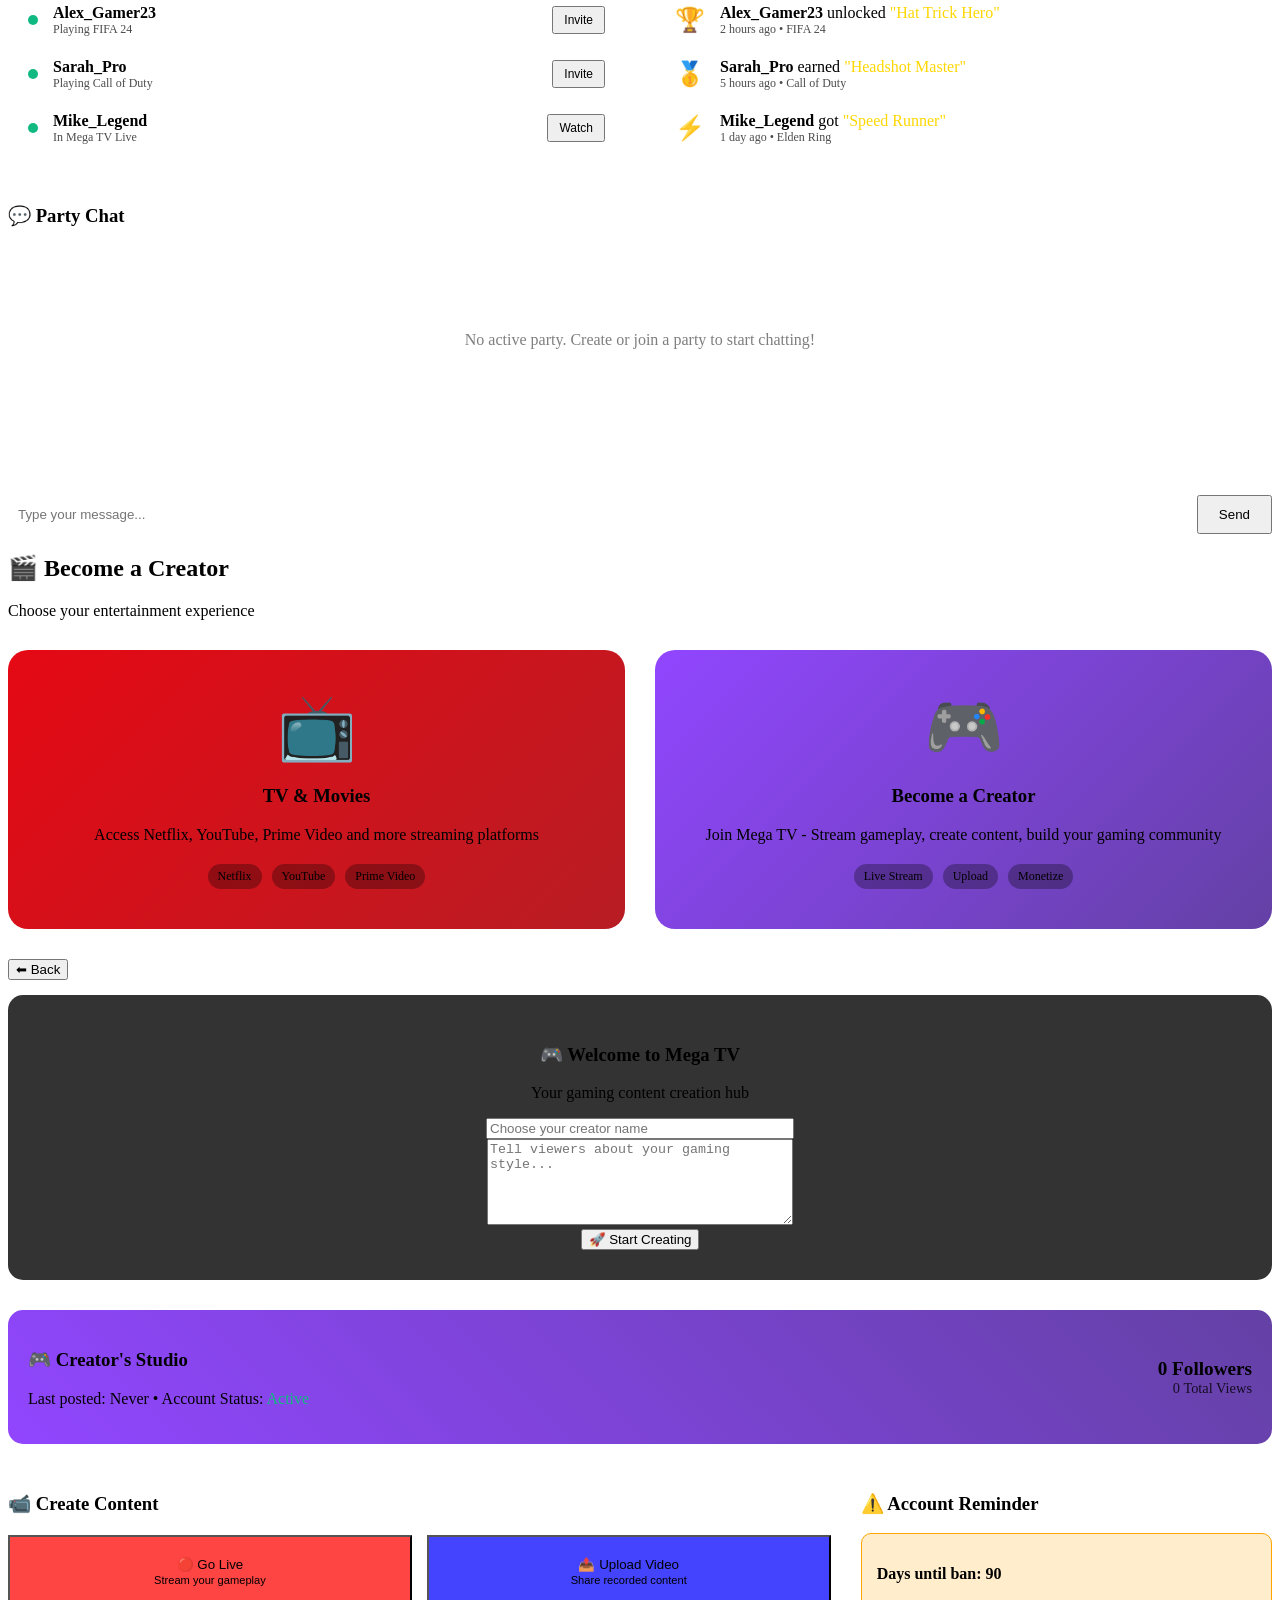
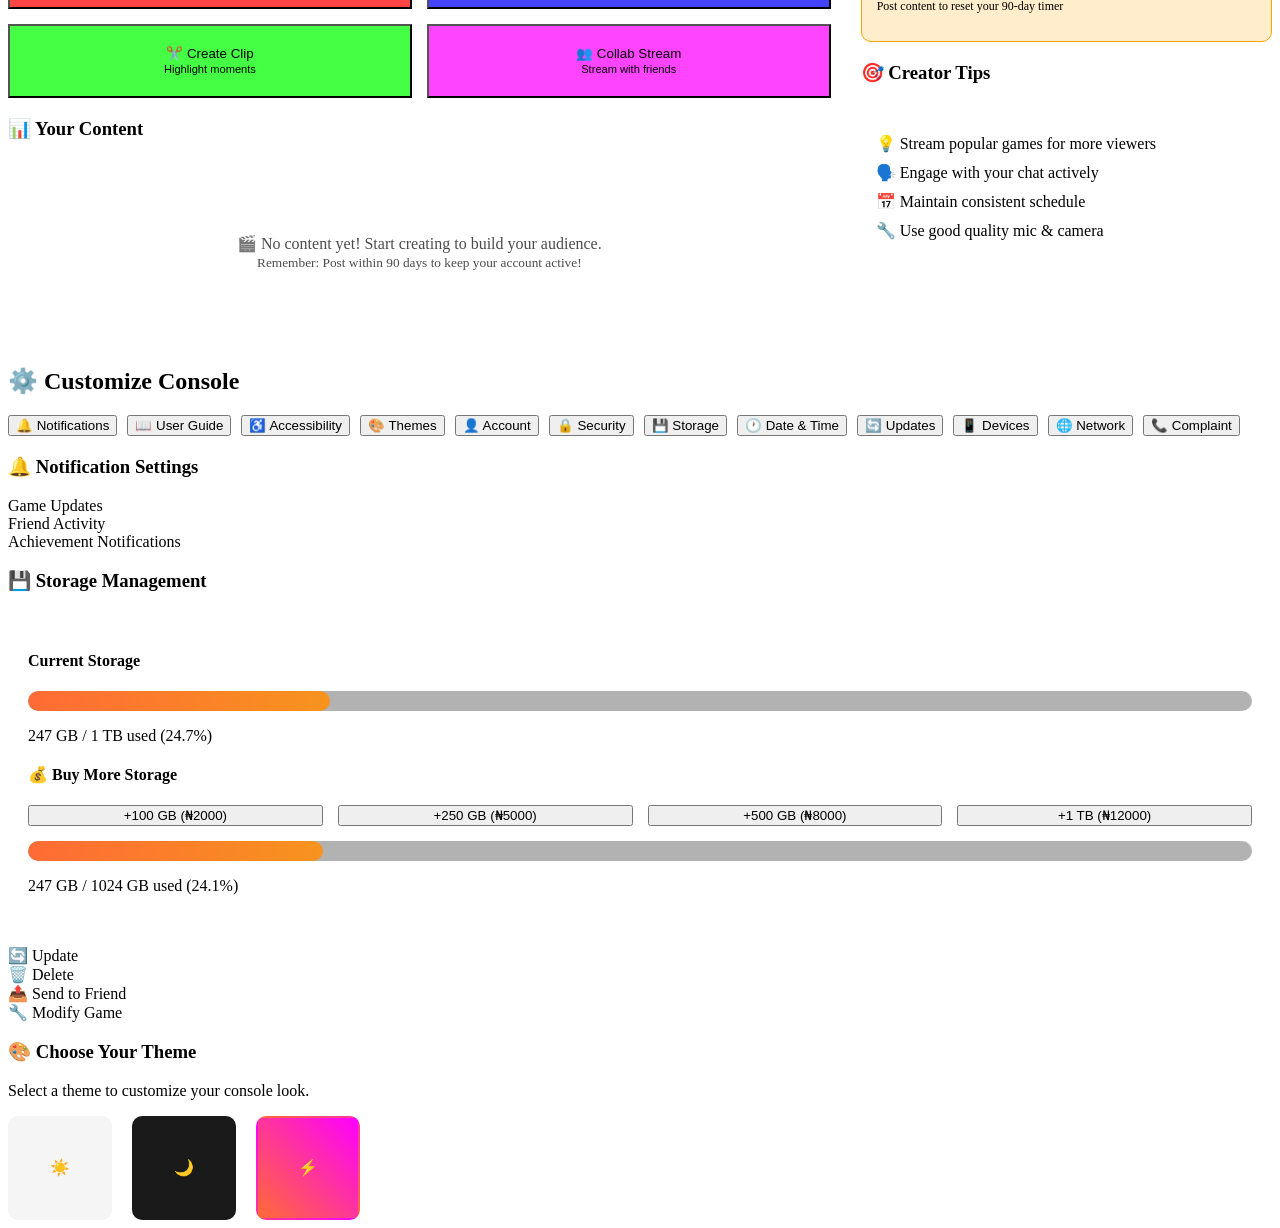
==== commit 9056bdaf: "Update fmt.Println message from 'Hello' to 'Goodbye'" ====
--- a/index.html
+++ b/index.html
@@ -4,7 +4,7 @@
     <meta charset="UTF-8">
     <meta name="viewport" content="width=device-width, initial-scale=1.0">
     <title>Mega Consoles - Ultimate Gaming Hub</title>
-    <link rel="stylesheet" href="style.css">
+    <link rel="stylesheet" href="assets/css/style.css">
         <script src="assets/js/app.js" defer></script>
 
     </head>
@@ -1403,3 +1403,4 @@
 </body>
 
 </html>
+
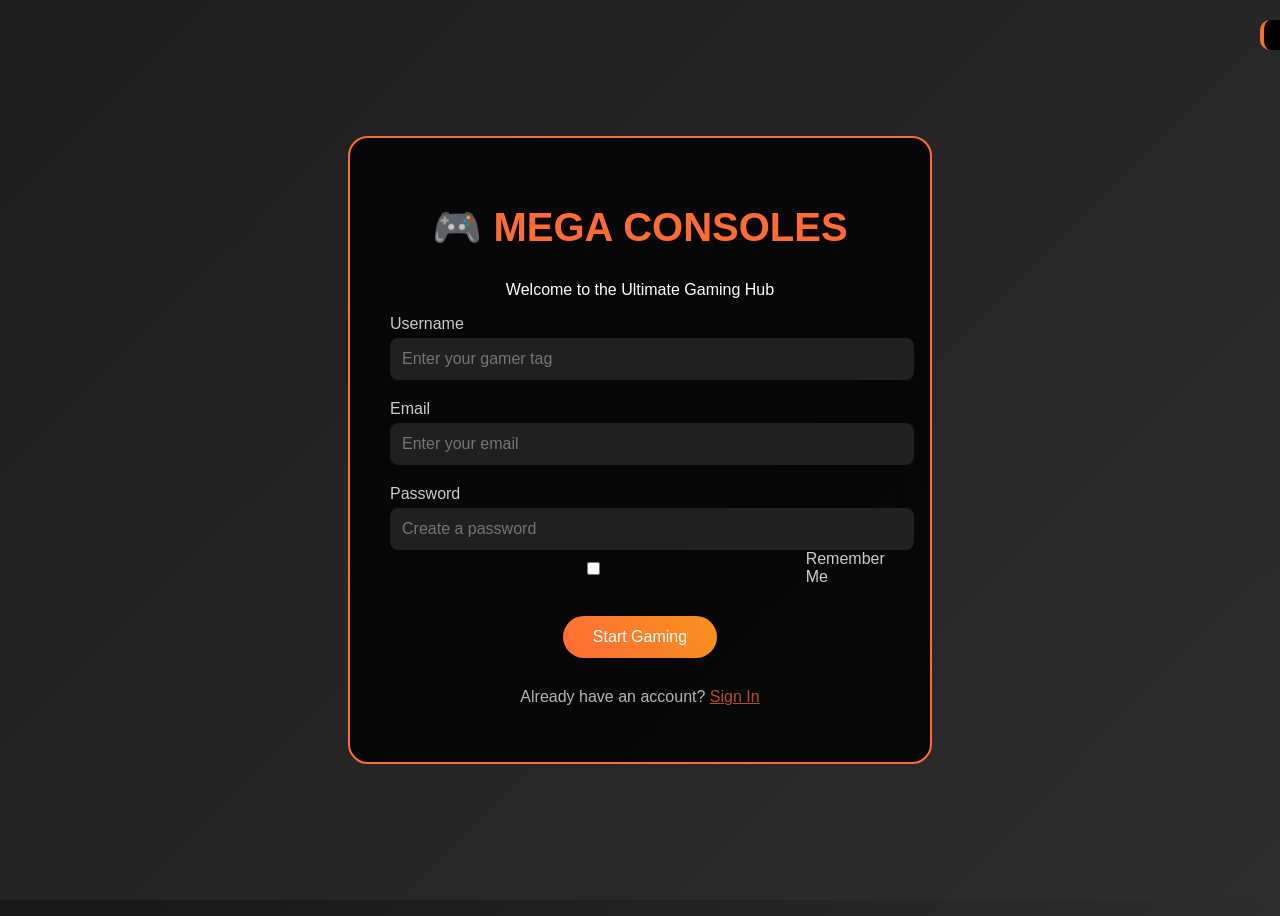
==== commit c3bc4bdc: "Update index.html" ====
--- a/index.html
+++ b/index.html
@@ -4,7 +4,7 @@
     <meta charset="UTF-8">
     <meta name="viewport" content="width=device-width, initial-scale=1.0">
     <title>Mega Consoles - Ultimate Gaming Hub</title>
-    <link rel="stylesheet" href="assets/css/style.css">
+    <link rel="stylesheet" href="style.css">
         <script src="assets/js/app.js" defer></script>
 
     </head>
@@ -1404,3 +1404,4 @@
 
 </html>
 
+
--- a/style.css
+++ b/style.css
@@ -0,0 +1,428 @@
+<style>
+        * {
+            margin: 0;
+            padding: 0;
+            box-sizing: border-box;
+        }
+        
+        body {
+            font-family: 'Segoe UI', Tahoma, Geneva, Verdana, sans-serif;
+            background: linear-gradient(135deg, #0f0f0f, #1a1a1a, #2d2d2d);
+            color: white;
+            min-height: 100vh;
+        }
+        
+        .login-screen, .setup-screen {
+            position: fixed;
+            top: 0;
+            left: 0;
+            width: 100%;
+            height: 100%;
+            background: linear-gradient(135deg, #1e1e1e, #2d2d2d);
+            display: flex;
+            justify-content: center;
+            align-items: center;
+            z-index: 1000;
+        }
+        
+        .login-form, .setup-form {
+            background: rgba(0,0,0,0.8);
+            padding: 40px;
+            border-radius: 20px;
+            border: 2px solid #ff6b35;
+            backdrop-filter: blur(15px);
+            text-align: center;
+            max-width: 500px;
+            width: 90%;
+        }
+        
+        .login-form h1, .setup-form h1 {
+            color: #ff6b35;
+            margin-bottom: 30px;
+            font-size: 2.5em;
+        }
+        
+        .form-group {
+            margin-bottom: 20px;
+            text-align: left;
+        }
+        
+        .form-group label {
+            display: block;
+            margin-bottom: 5px;
+            color: #ccc;
+        }
+        
+        .form-group input, .form-group select, .form-group textarea {
+            width: 100%;
+            padding: 12px;
+            border: none;
+            border-radius: 8px;
+            background: rgba(255,255,255,0.1);
+            color: white;
+            font-size: 16px;
+        }
+        
+        .form-group input:focus, .form-group select:focus, .form-group textarea:focus {
+            outline: 2px solid #ff6b35;
+            background: rgba(255,255,255,0.15);
+        }
+        
+        .btn {
+            background: linear-gradient(45deg, #ff6b35, #f7931e);
+            color: white;
+            padding: 12px 30px;
+            border: none;
+            border-radius: 25px;
+            cursor: pointer;
+            font-size: 16px;
+            margin: 10px;
+            transition: all 0.3s ease;
+        }
+        
+        .btn:hover {
+            transform: scale(1.05);
+            box-shadow: 0 5px 15px rgba(255,107,53,0.4);
+        }
+        
+        .game-selection {
+            display: grid;
+            grid-template-columns: repeat(auto-fit, minmax(120px, 1fr));
+            gap: 15px;
+            margin: 20px 0;
+        }
+        
+        .game-option {
+            background: rgba(255,255,255,0.1);
+            border: 2px solid transparent;
+            border-radius: 10px;
+            padding: 15px;
+            cursor: pointer;
+            transition: all 0.3s ease;
+            text-align: center;
+        }
+        
+        .game-option:hover, .game-option.selected {
+            border-color: #ff6b35;
+            background: rgba(255,107,53,0.2);
+        }
+        
+        .main-interface {
+            display: none;
+        }
+        
+        .header {
+            background: linear-gradient(45deg, #ff6b35, #f7931e);
+            padding: 15px 30px;
+            display: flex;
+            justify-content: space-between;
+            align-items: center;
+            box-shadow: 0 4px 15px rgba(0,0,0,0.3);
+        }
+        
+        .logo {
+            font-size: 1.8em;
+            font-weight: bold;
+        }
+        
+        .user-info {
+            display: flex;
+            align-items: center;
+            gap: 15px;
+        }
+        
+        .trophy-count {
+            background: rgba(255,215,0,0.2);
+            padding: 5px 15px;
+            border-radius: 20px;
+            border: 1px solid gold;
+        }
+        
+        .container {
+            display: flex;
+            max-width: 1400px;
+            margin: 0 auto;
+            gap: 20px;
+            padding: 20px;
+        }
+        
+        .sidebar {
+            width: 250px;
+            background: rgba(0,0,0,0.4);
+            border-radius: 15px;
+            padding: 20px;
+            height: fit-content;
+            backdrop-filter: blur(10px);
+            border: 1px solid rgba(255,255,255,0.1);
+        }
+        
+        .nav-item {
+            display: block;
+            color: white;
+            padding: 15px;
+            text-decoration: none;
+            margin-bottom: 10px;
+            border-radius: 10px;
+            transition: all 0.3s ease;
+            border-left: 4px solid transparent;
+            cursor: pointer;
+        }
+        
+        .nav-item:hover, .nav-item.active {
+            background: rgba(255,107,53,0.2);
+            border-left-color: #ff6b35;
+            transform: translateX(5px);
+        }
+        
+        .main-content {
+            flex: 1;
+            background: rgba(0,0,0,0.4);
+            border-radius: 15px;
+            padding: 30px;
+            backdrop-filter: blur(10px);
+            border: 1px solid rgba(255,255,255,0.1);
+        }
+        
+        .welcome-section {
+            margin-bottom: 30px;
+        }
+        
+        .welcome-section h2 {
+            color: #ff6b35;
+            margin-bottom: 10px;
+        }
+        
+        .stats-grid {
+            display: grid;
+            grid-template-columns: repeat(auto-fit, minmax(200px, 1fr));
+            gap: 15px;
+            margin: 20px 0;
+        }
+        
+        .stat-card {
+            background: rgba(255,255,255,0.05);
+            padding: 20px;
+            border-radius: 12px;
+            text-align: center;
+            border: 1px solid rgba(255,255,255,0.1);
+        }
+        
+        .stat-number {
+            font-size: 2em;
+            font-weight: bold;
+            color: #ff6b35;
+        }
+        
+        .games-grid {
+            display: grid;
+            grid-template-columns: repeat(auto-fill, minmax(200px, 1fr));
+            gap: 20px;
+            margin-top: 30px;
+        }
+        
+        .game-card {
+            background: rgba(255,255,255,0.05);
+            border-radius: 12px;
+            padding: 15px;
+            border: 1px solid rgba(255,255,255,0.1);
+            transition: all 0.3s ease;
+            position: relative;
+        }
+        
+        .game-card:hover {
+            transform: translateY(-5px);
+            box-shadow: 0 10px 25px rgba(255,107,53,0.3);
+            border-color: #ff6b35;
+        }
+        
+        .game-icon {
+            font-size: 3em;
+            text-align: center;
+            margin-bottom: 10px;
+        }
+        
+        .game-info h3 {
+            color: #ff6b35;
+            margin-bottom: 5px;
+        }
+        
+        .game-progress {
+            background: rgba(0,0,0,0.3);
+            height: 8px;
+            border-radius: 4px;
+            margin: 10px 0;
+            overflow: hidden;
+        }
+        
+        .progress-bar {
+            height: 100%;
+            background: linear-gradient(90deg, #ff6b35, #f7931e);
+            transition: width 0.3s ease;
+        }
+        
+        .context-menu {
+            position: absolute;
+            background: rgba(0,0,0,0.9);
+            border: 1px solid #ff6b35;
+            border-radius: 8px;
+            padding: 10px 0;
+            display: none;
+            z-index: 100;
+            min-width: 150px;
+        }
+        
+        .context-item {
+            padding: 10px 15px;
+            cursor: pointer;
+            transition: background 0.3s ease;
+        }
+        
+        .context-item:hover {
+            background: rgba(255,107,53,0.2);
+        }
+        .achievements-section {
+            display: none;
+        }
+        
+        .achievement-item {
+            display: flex;
+            align-items: center;
+            background: rgba(255,255,255,0.05);
+            padding: 15px;
+            margin: 10px 0;
+            border-radius: 10px;
+            border-left: 4px solid gold;
+        }
+        
+        .achievement-icon {
+            font-size: 2em;
+            margin-right: 15px;
+        }
+        .settings-section {
+            display: none;
+        }
+        .settings-group {
+            background: rgba(255,255,255,0.05);
+            padding: 20px;
+            margin: 15px 0;
+            border-radius: 12px;
+        }
+        .settings-group h3 {
+            color: #ff6b35;
+            margin-bottom: 15px;
+        }
+        
+        
+        .setting-item {
+            display: flex;
+            justify-content: space-between;
+            align-items: center;
+            padding: 10px 0;
+            border-bottom: 1px solid rgba(255,255,255,0.1);
+        }
+        
+        .setting-item:last-child {
+            border-bottom: none;
+        }
+        .settings-tab.active {
+    background: yellow;
+    color: black;
+    font-weight: bold;
+}
+
+        
+        .toggle-switch {
+            position: relative;
+            width: 50px;
+            height: 25px;
+            background: rgba(255,255,255,0.2);
+            border-radius: 25px;
+            cursor: pointer;
+            transition: all 0.3s ease;
+        }
+        
+        .toggle-switch.active {
+            background: #ff6b35;
+        }
+        
+        .toggle-switch::before {
+            content: '';
+            position: absolute;
+            width: 20px;
+            height: 20px;
+            background: white;
+            border-radius: 50%;
+            top: 2.5px;
+            left: 2.5px;
+            transition: all 0.3s ease;
+        }
+        
+        .toggle-switch.active::before {
+            transform: translateX(25px);
+        }
+        
+        .hidden {
+            display: none !important;
+        }
+        
+        .notification {
+            position: fixed;
+            top: 20px;
+            right: 20px;
+            background: rgba(0,0,0,0.9);
+            color: white;
+            padding: 15px 20px;
+            border-radius: 10px;
+            border-left: 4px solid #ff6b35;
+            z-index: 1001;
+            transform: translateX(100%);
+            transition: transform 0.3s ease;
+        }
+        
+        .notification.show {
+            transform: translateX(0);
+        }
+
+        
+
+        .tab-button {
+            background: rgba(255,255,255,0.1);
+            color: white;
+            border: none;
+            padding: 10px 20px;
+            margin: 5px;
+            border-radius: 20px;
+            cursor: pointer;
+            transition: all 0.3s ease;
+        }
+
+        .tab-button.active {
+            background: linear-gradient(45deg, #ff6b35, #f7931e);
+        }
+        #backButton {
+  position: fixed;
+  bottom: 20px;
+  left: 20px;
+  background: #ff6b35;
+  color: white;
+  border: none;
+  padding: 12px 20px;
+  border-radius: 8px;
+  cursor: pointer;
+  font-size: 16px;
+  z-index: 1000;
+  transition: all 0.3s ease;
+  
+}
+
+#backButton.hidden {
+  display: none;
+}
+#backButton:hover {
+  transform: scale(1.05);
+  background: #f7931e;
+}
+
+
+    </style>
+    </style>
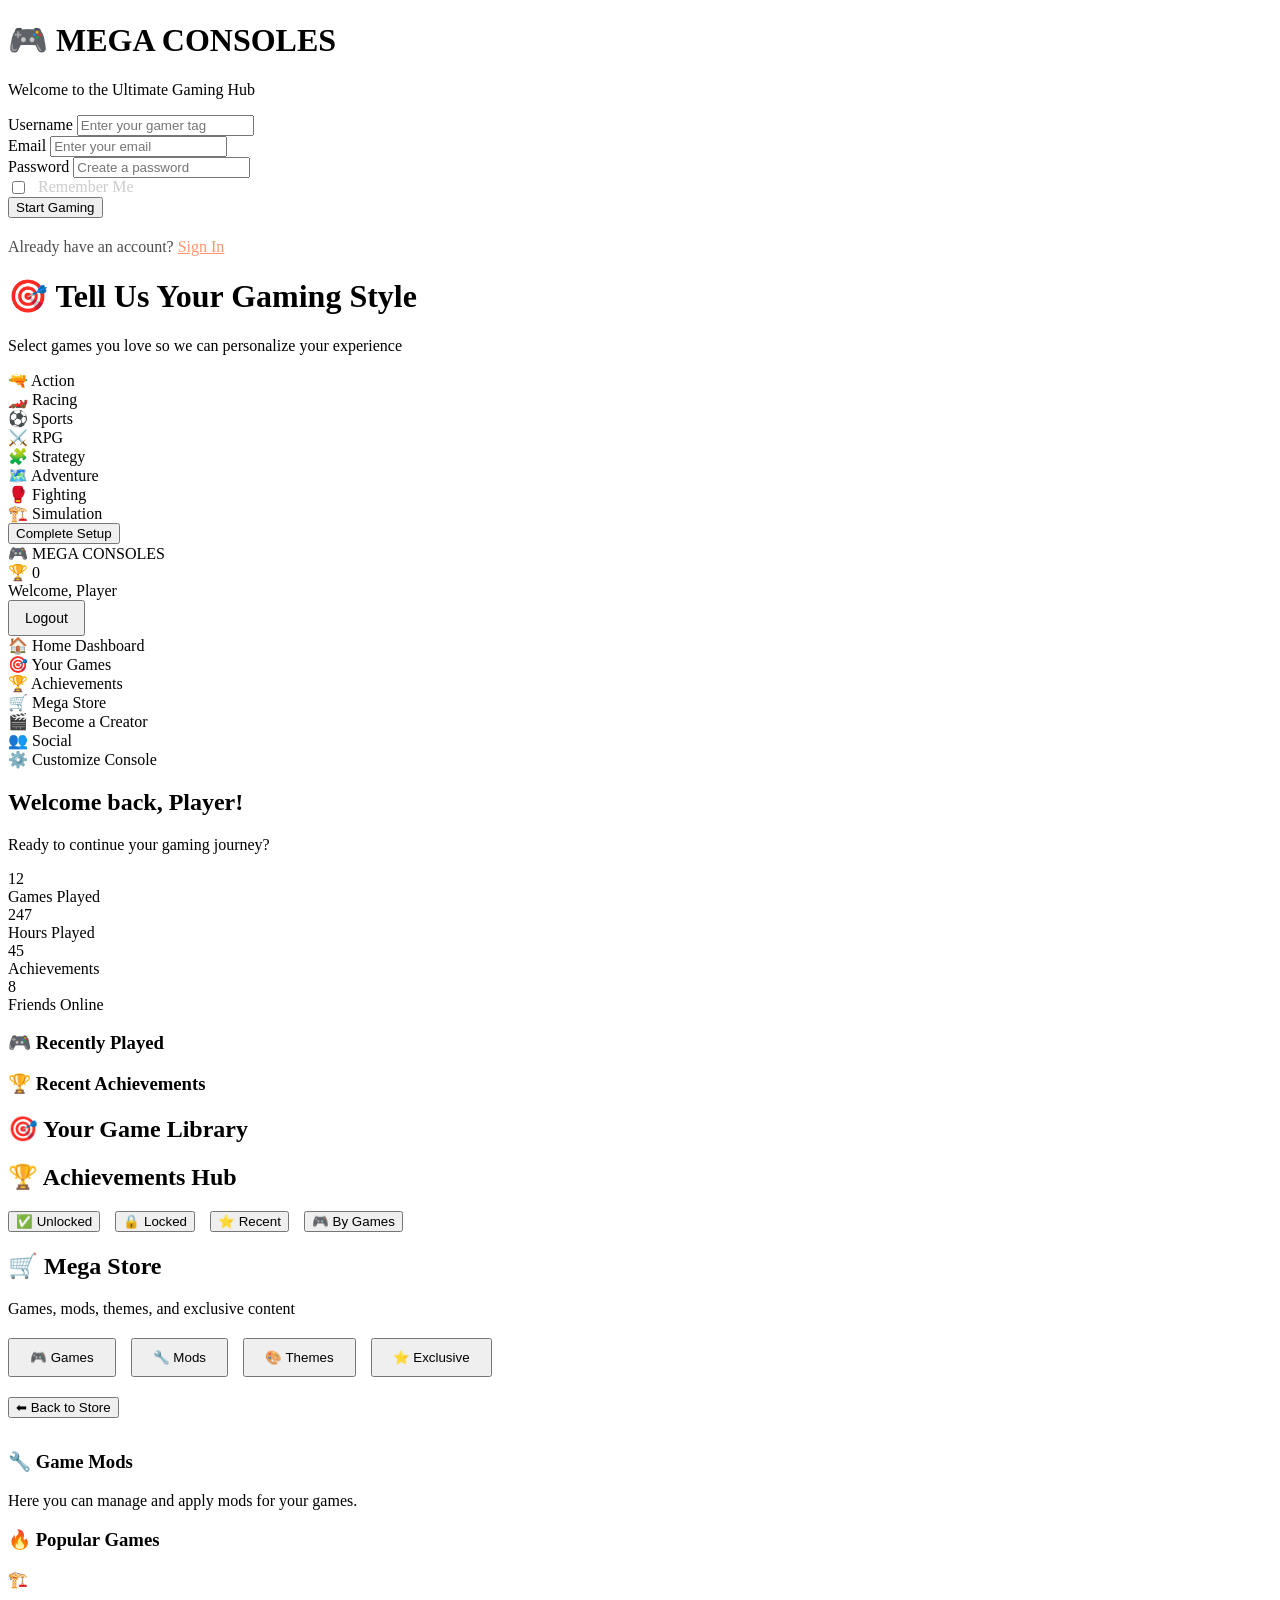
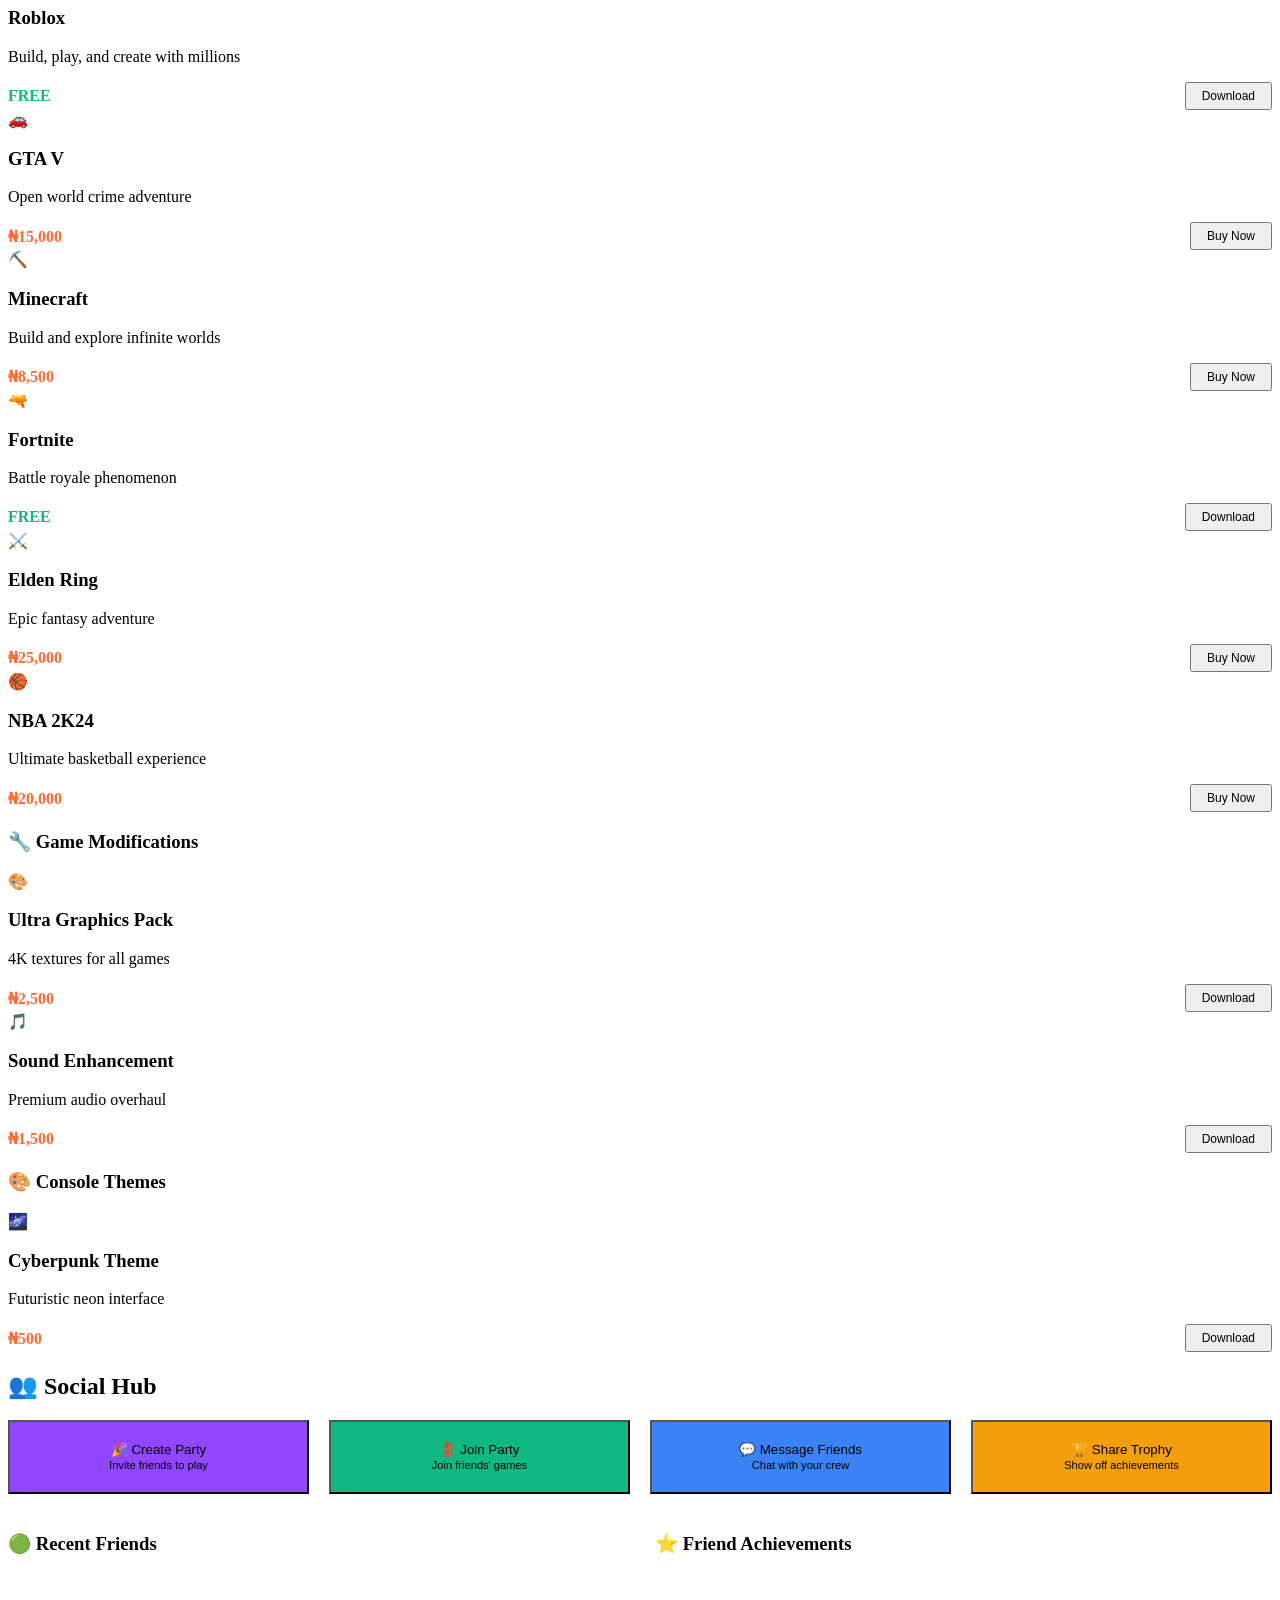
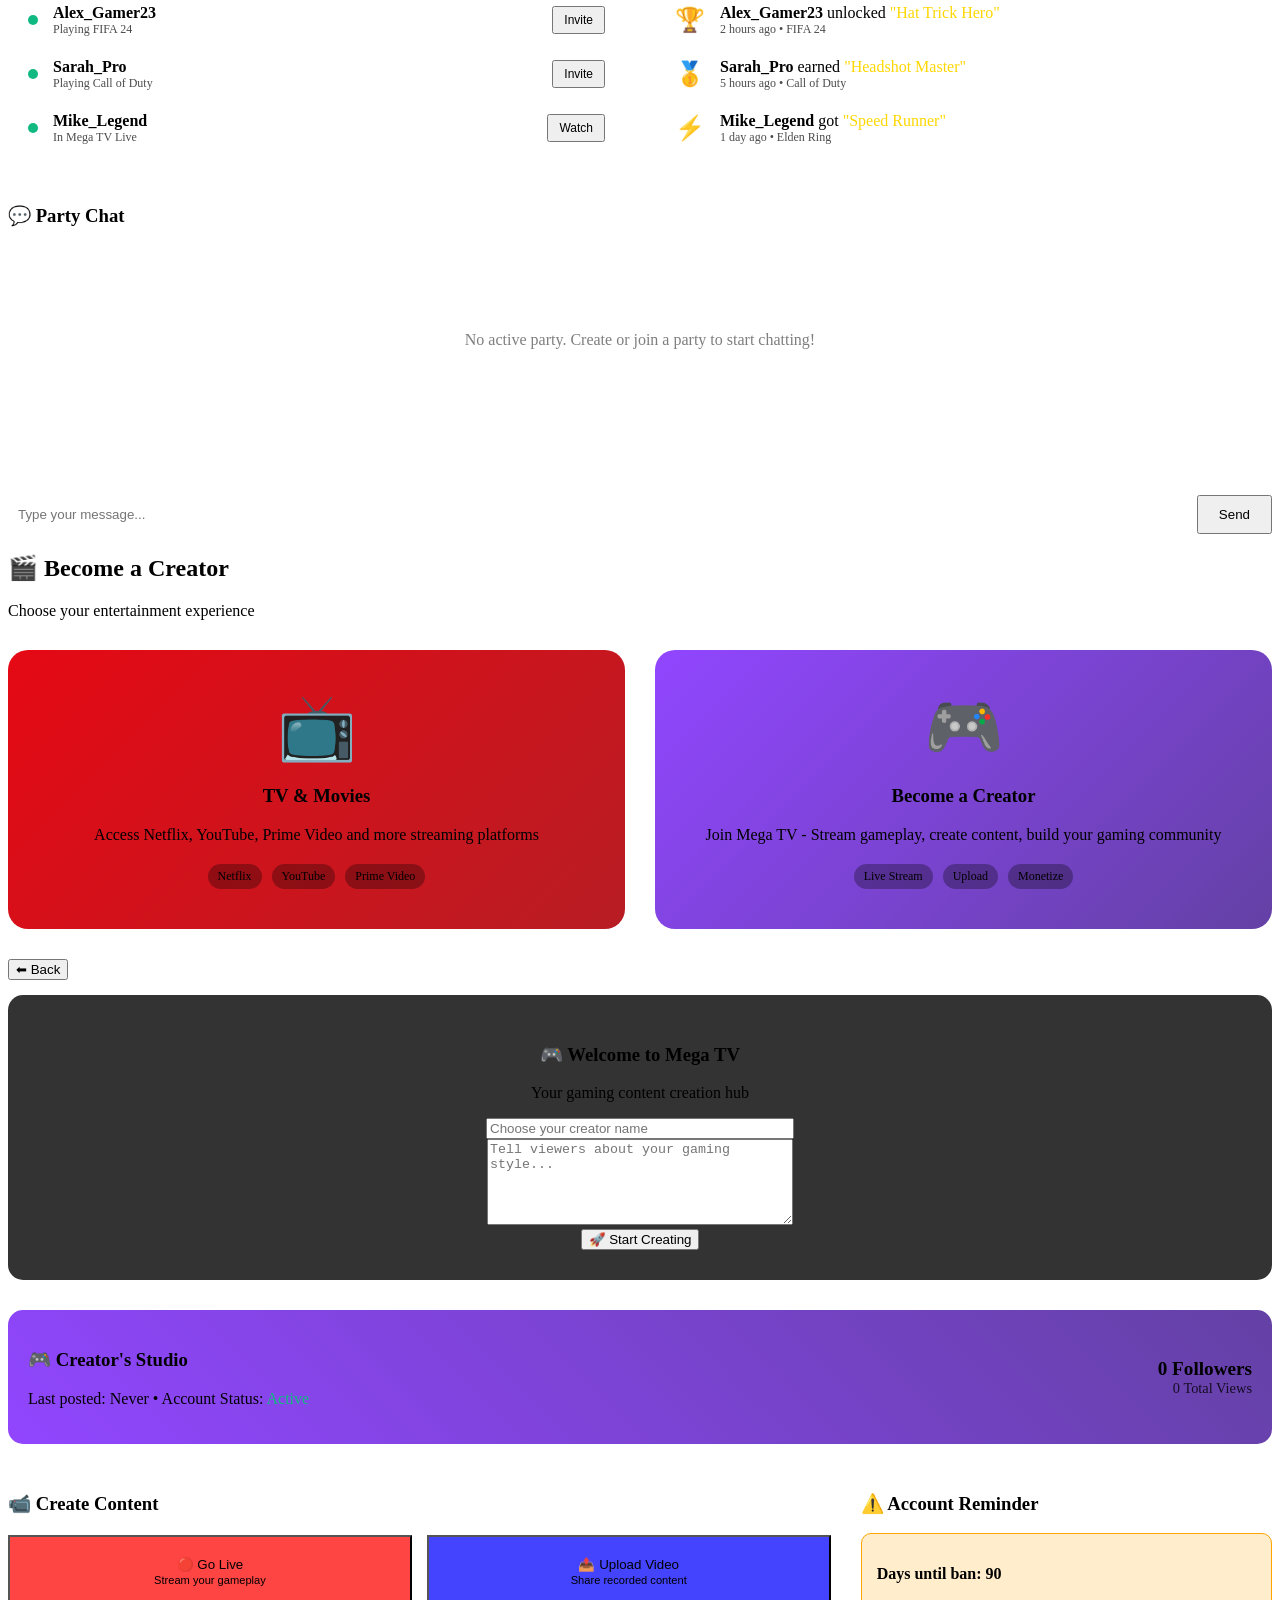
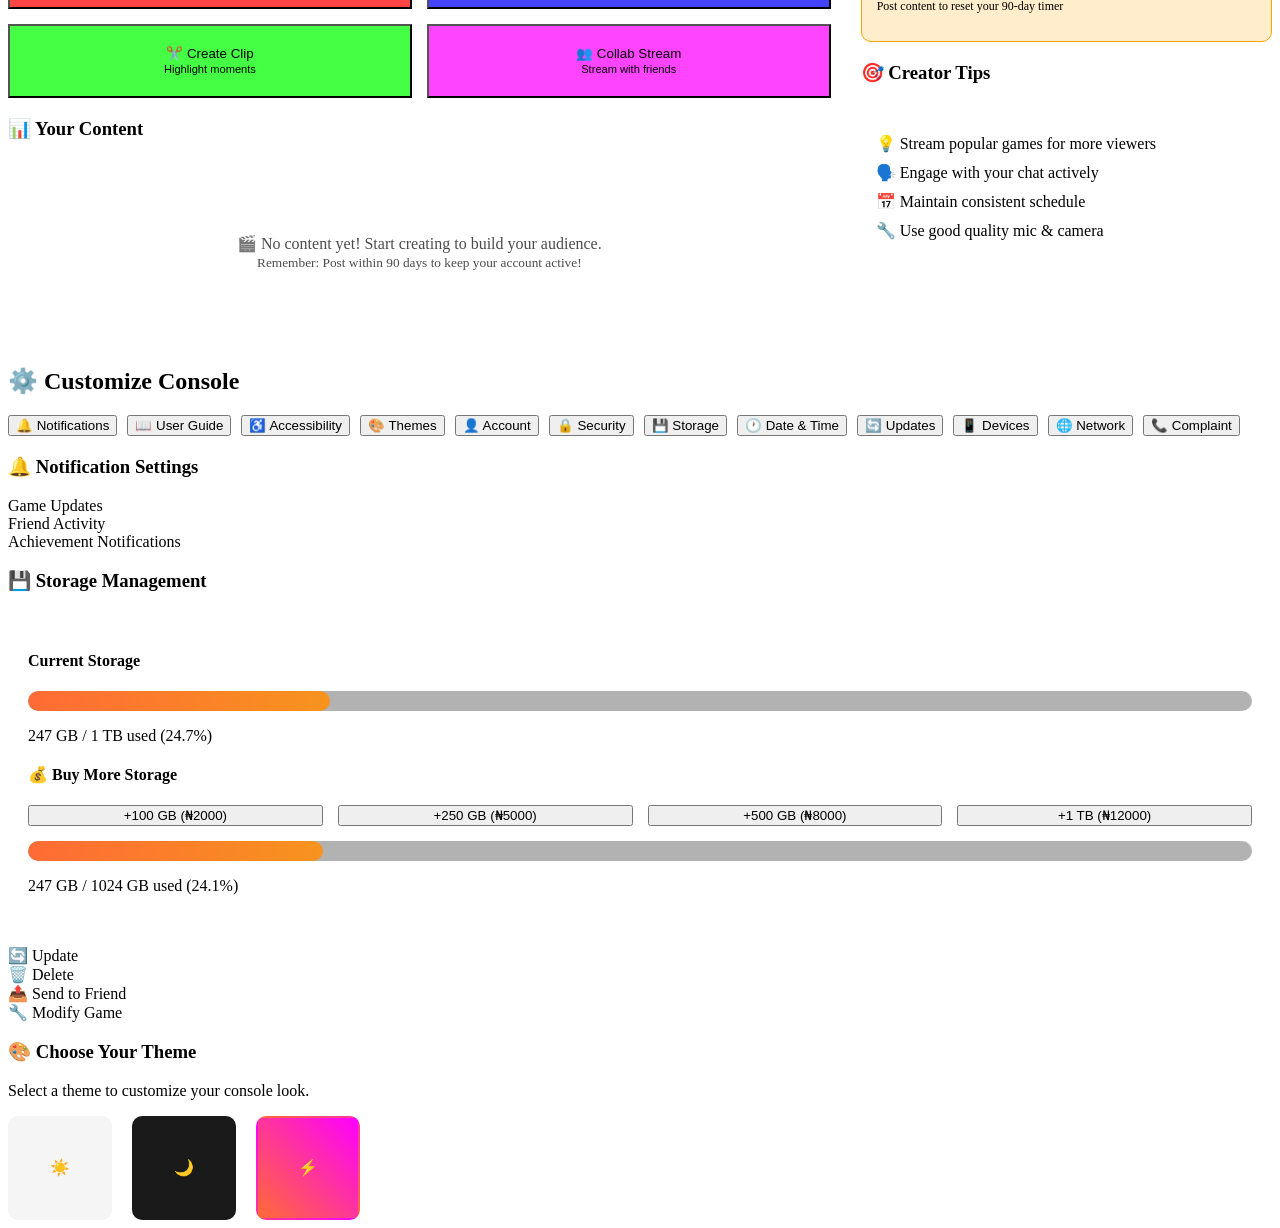
==== commit 8ca5275c: "Update print statement from 'Hello' to 'Goodbye'" ====
--- a/index.html
+++ b/index.html
@@ -4,7 +4,7 @@
     <meta charset="UTF-8">
     <meta name="viewport" content="width=device-width, initial-scale=1.0">
     <title>Mega Consoles - Ultimate Gaming Hub</title>
-    <link rel="stylesheet" href="style.css">
+    <link rel="stylesheet" href="assets/css/style.css">
         <script src="assets/js/app.js" defer></script>
 
     </head>
@@ -1405,3 +1405,4 @@
 </html>
 
 
+
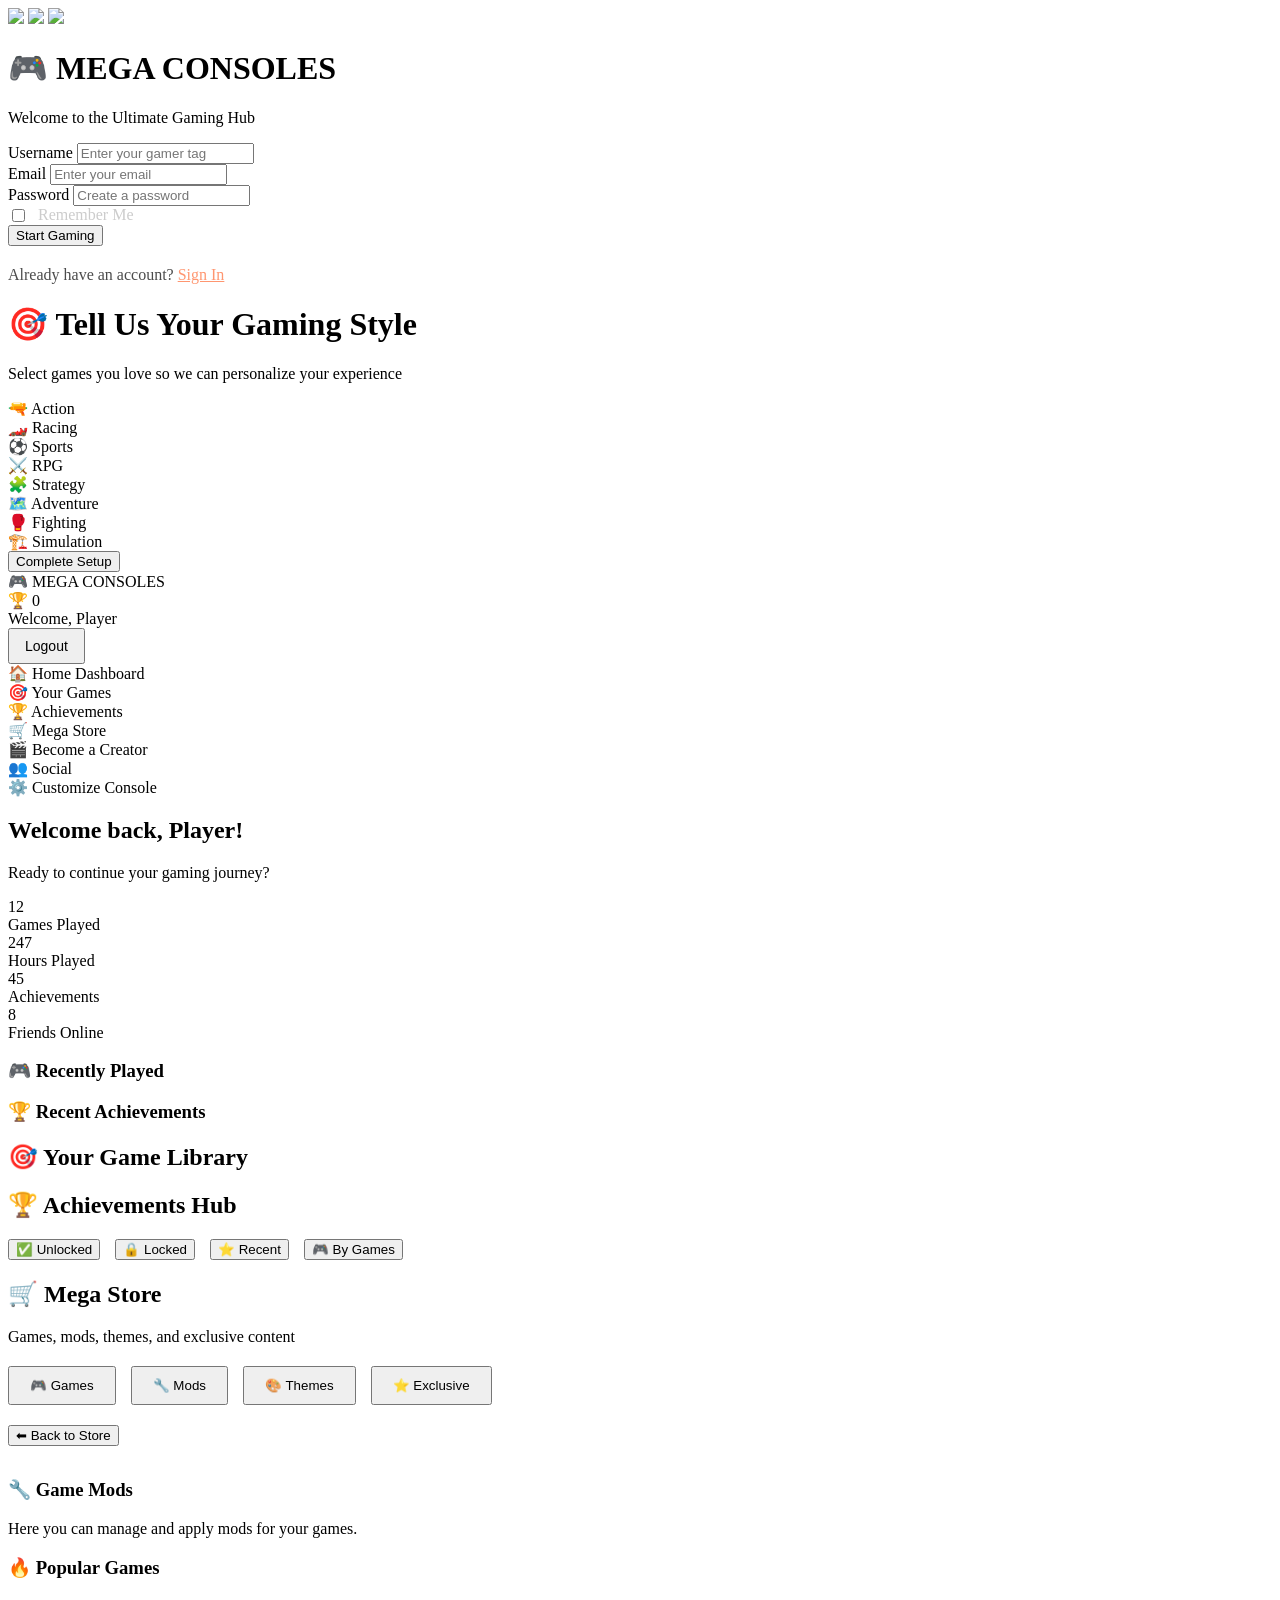
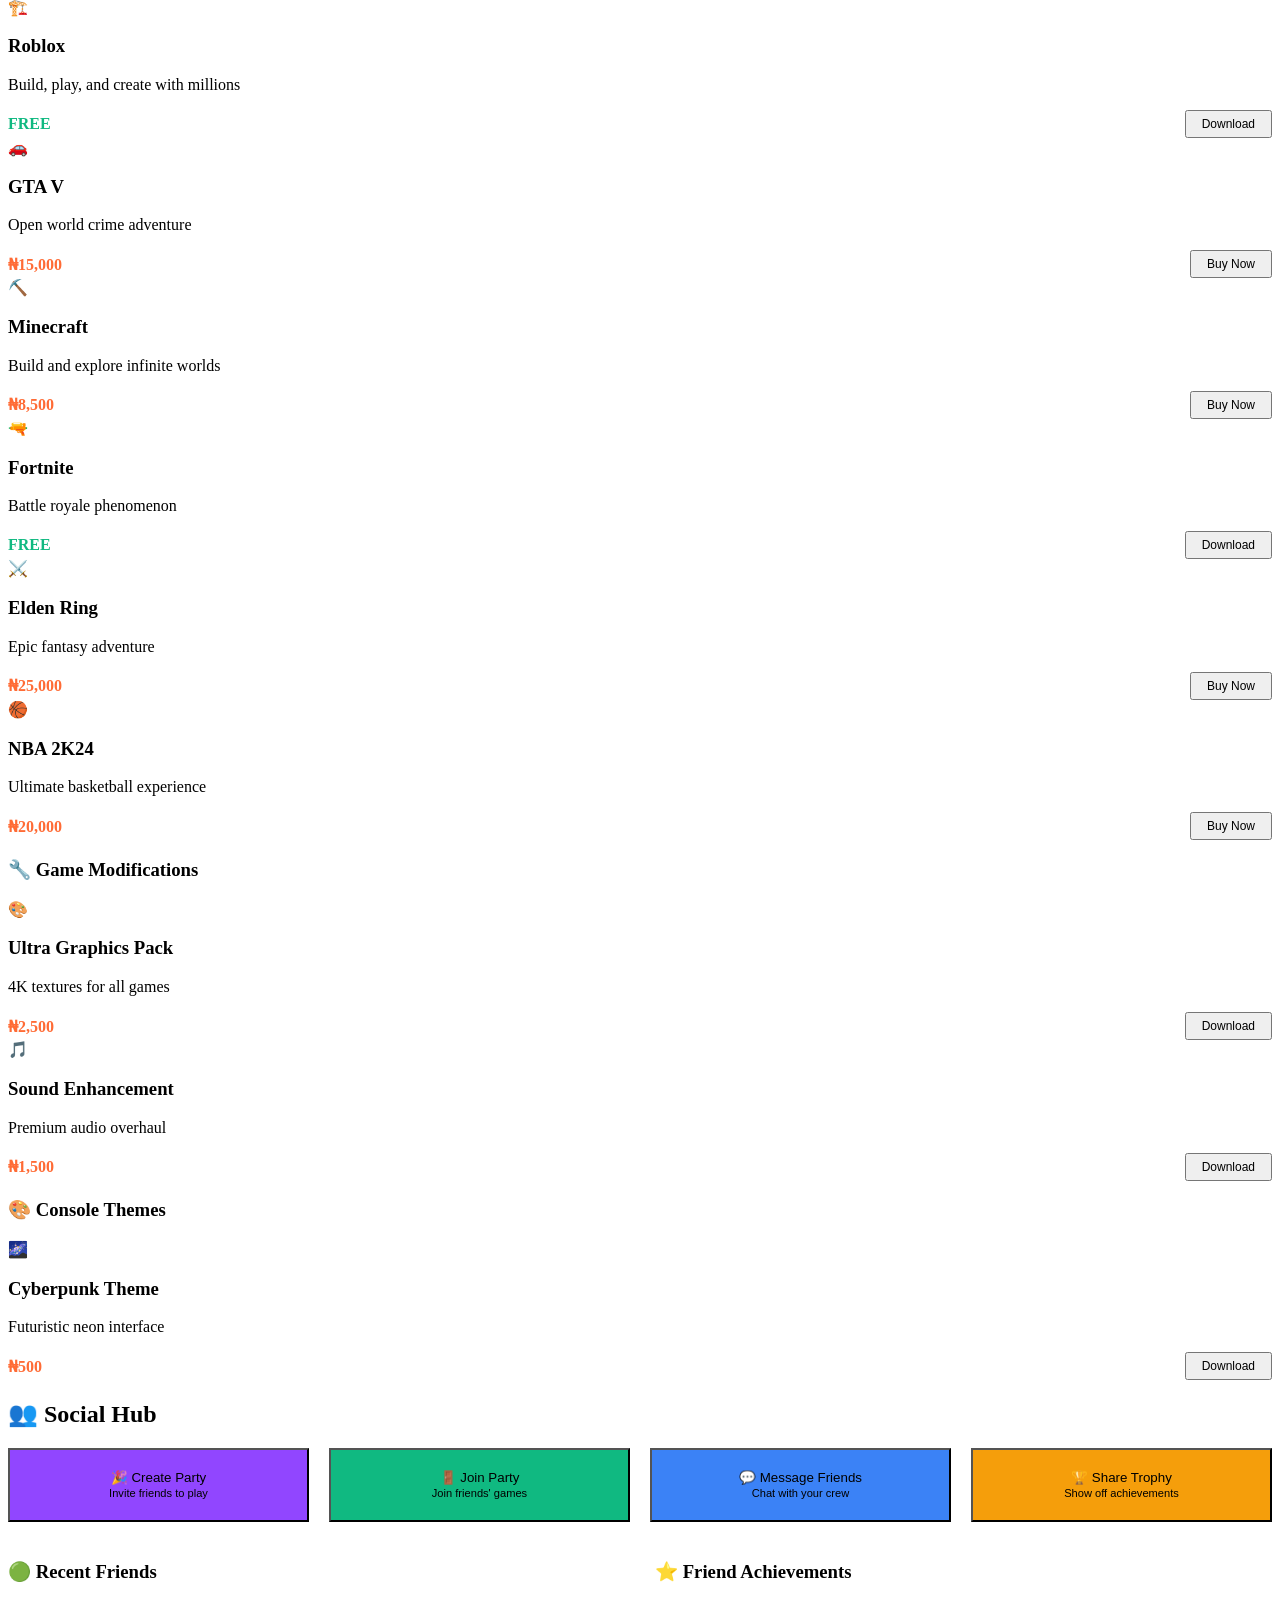
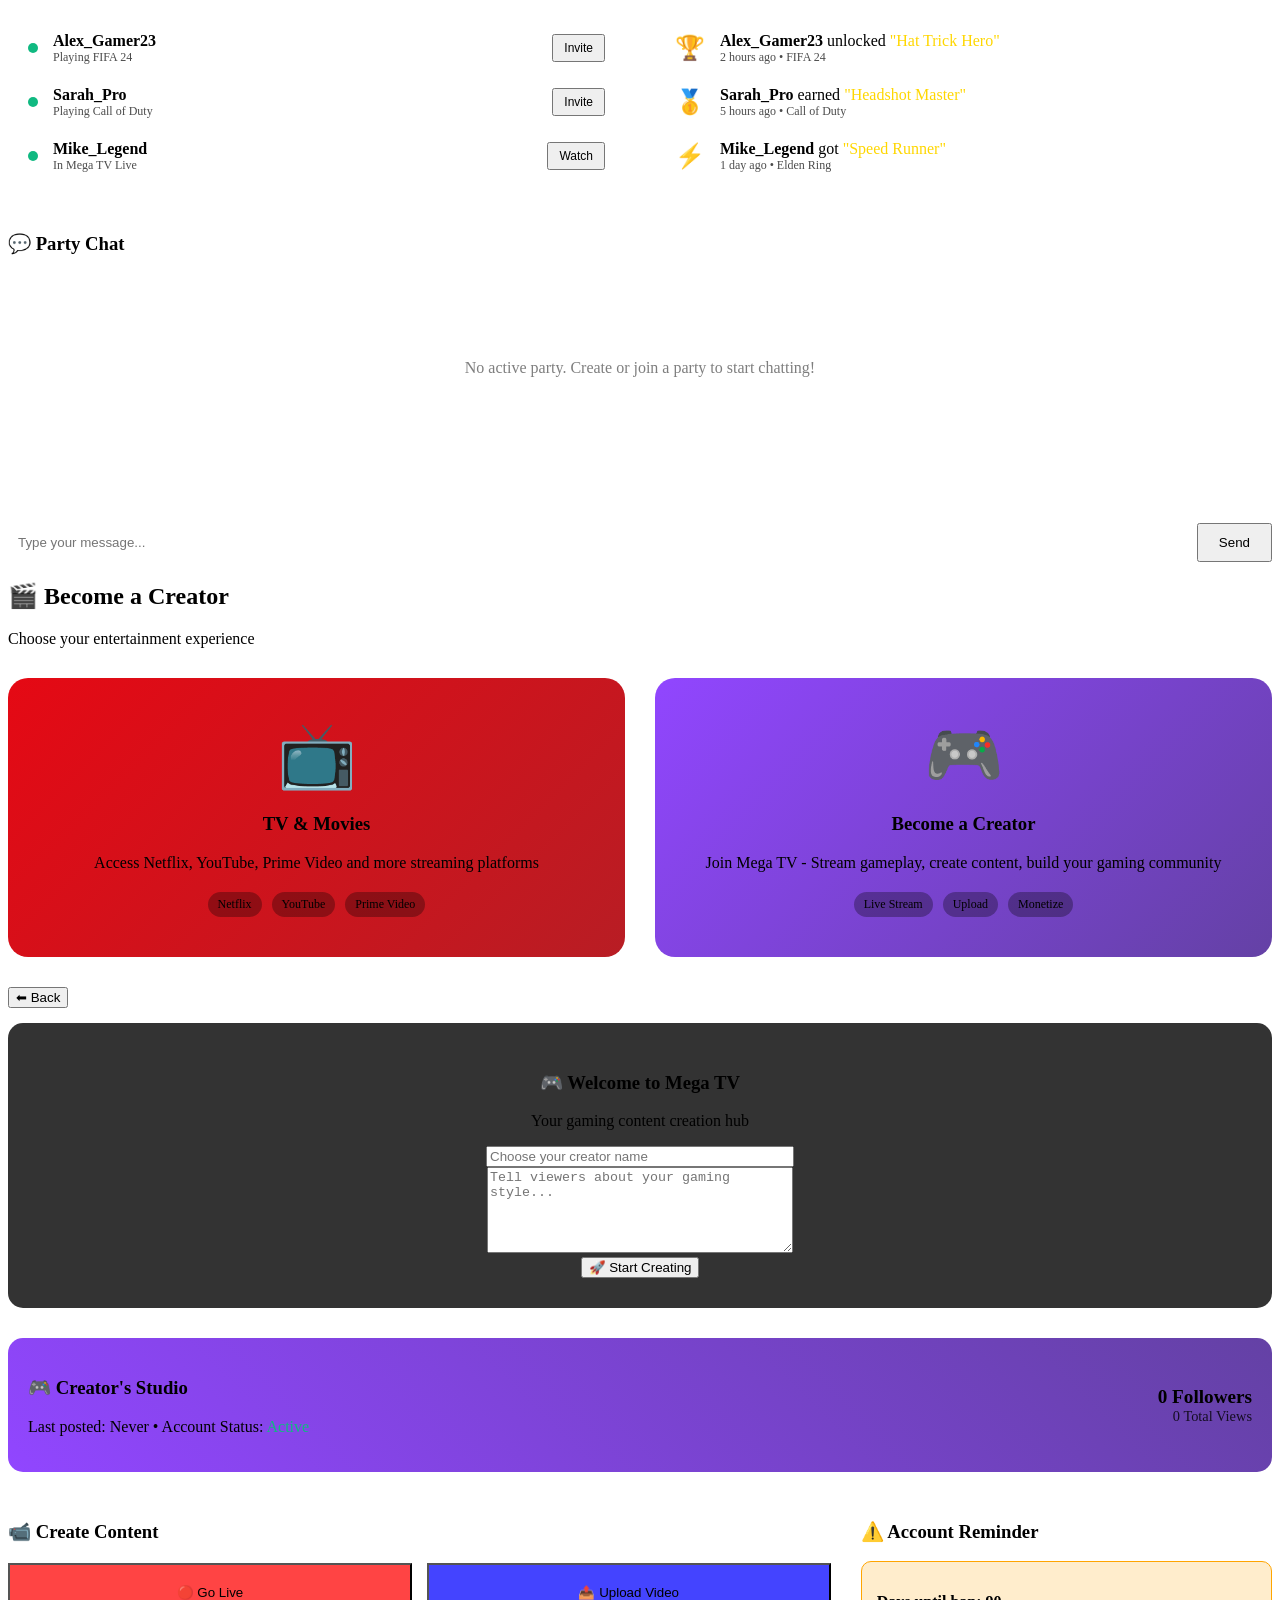
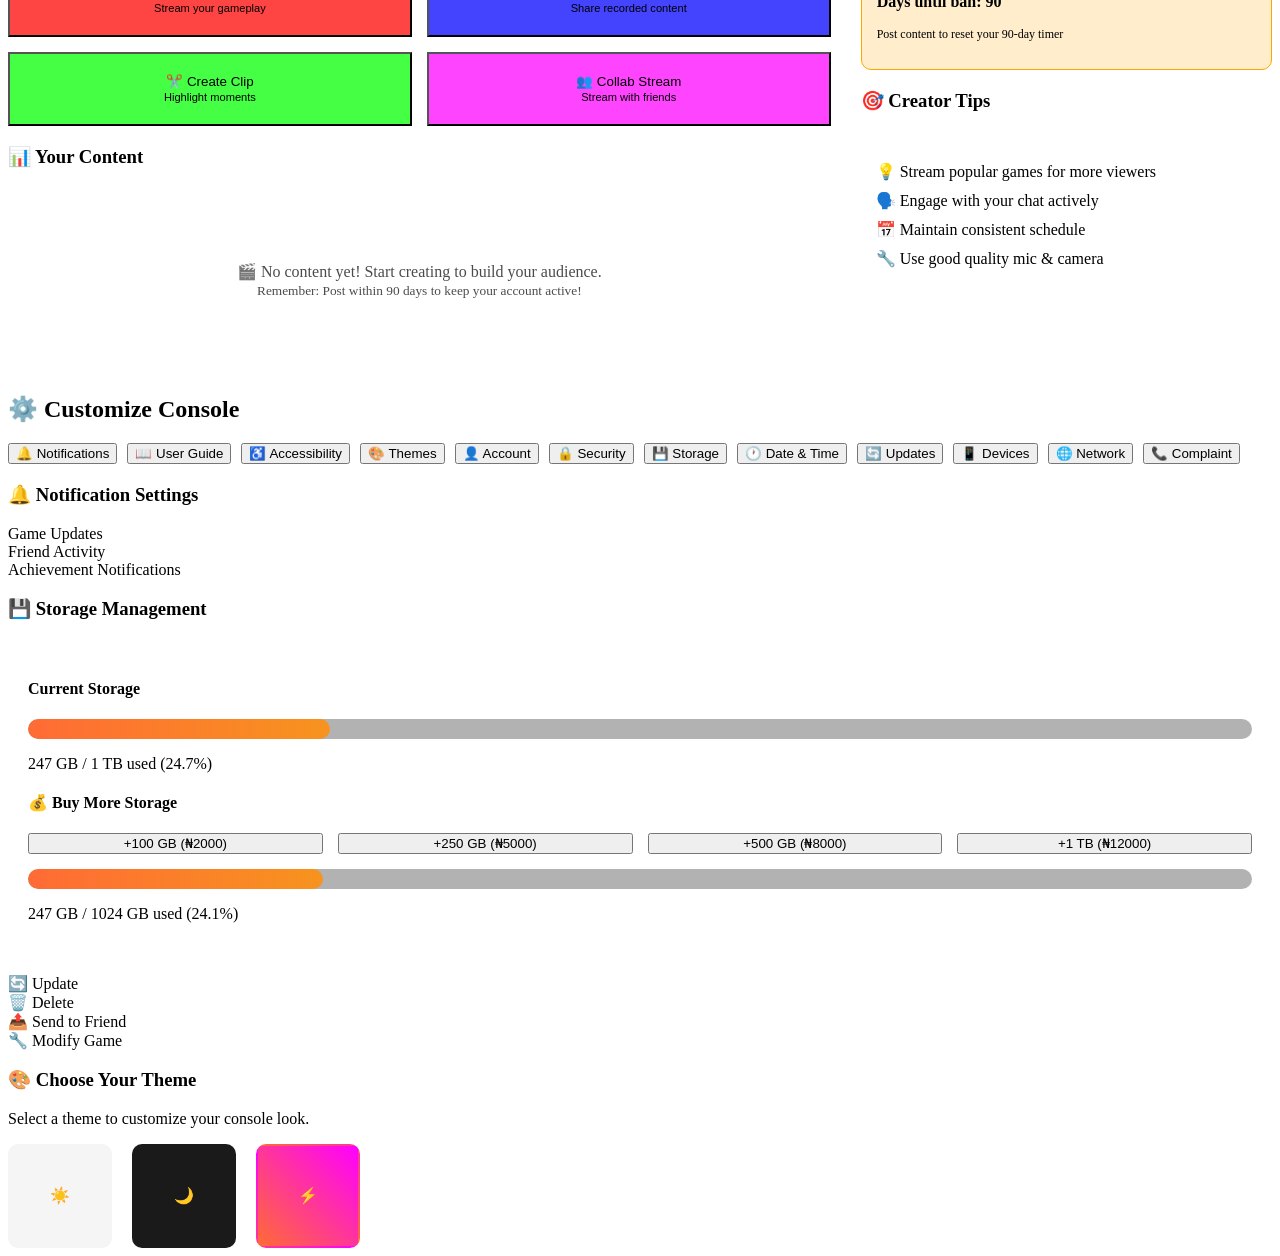
==== commit 2f37e56a: "Update print statement from 'Hello' to 'Goodbye'" ====
--- a/index.html
+++ b/index.html
@@ -4,8 +4,11 @@
     <meta charset="UTF-8">
     <meta name="viewport" content="width=device-width, initial-scale=1.0">
     <title>Mega Consoles - Ultimate Gaming Hub</title>
-    <link rel="stylesheet" href="assets/css/style.css">
+   <link rel="stylesheet" href="assets/css/style.css?v=1">
         <script src="assets/js/app.js" defer></script>
+<img src="assets/images/dashboard.png">
+<img src="assets/images/store.png">
+<img src="assets/images/social hub.png">
 
     </head>
 <body>
@@ -1406,3 +1409,5 @@
 
 
 
+
+
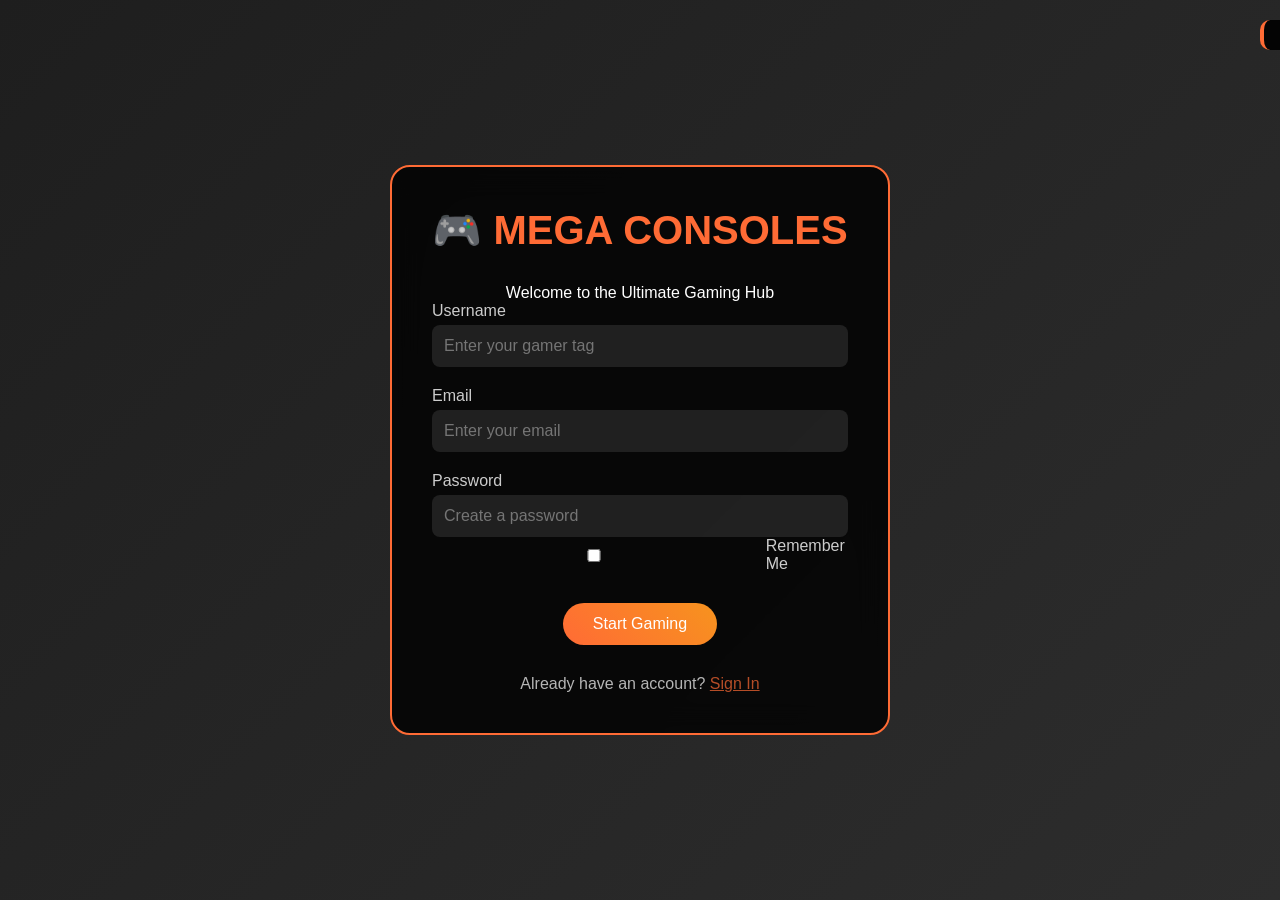
==== commit a68b72ea: "Update print statement from 'Hello' to 'Goodbye'" ====
--- a/index.html
+++ b/index.html
@@ -4,12 +4,436 @@
     <meta charset="UTF-8">
     <meta name="viewport" content="width=device-width, initial-scale=1.0">
     <title>Mega Consoles - Ultimate Gaming Hub</title>
-   <link rel="stylesheet" href="assets/css/style.css?v=1">
-        <script src="assets/js/app.js" defer></script>
+           <script src="assets/js/app.js" defer></script>
 <img src="assets/images/dashboard.png">
 <img src="assets/images/store.png">
 <img src="assets/images/social hub.png">
-
+<style>
+    * {
+            margin: 0;
+            padding: 0;
+            box-sizing: border-box;
+        }
+        
+        body {
+            font-family: 'Segoe UI', Tahoma, Geneva, Verdana, sans-serif;
+            background: linear-gradient(135deg, #0f0f0f, #1a1a1a, #2d2d2d);
+            color: white;
+            min-height: 100vh;
+        }
+        
+        .login-screen, .setup-screen {
+            position: fixed;
+            top: 0;
+            left: 0;
+            width: 100%;
+            height: 100%;
+            background: linear-gradient(135deg, #1e1e1e, #2d2d2d);
+            display: flex;
+            justify-content: center;
+            align-items: center;
+            z-index: 1000;
+        }
+        
+        .login-form, .setup-form {
+            background: rgba(0,0,0,0.8);
+            padding: 40px;
+            border-radius: 20px;
+            border: 2px solid #ff6b35;
+            backdrop-filter: blur(15px);
+            text-align: center;
+            max-width: 500px;
+            width: 90%;
+        }
+        
+        .login-form h1, .setup-form h1 {
+            color: #ff6b35;
+            margin-bottom: 30px;
+            font-size: 2.5em;
+        }
+        
+        .form-group {
+            margin-bottom: 20px;
+            text-align: left;
+        }
+        
+        .form-group label {
+            display: block;
+            margin-bottom: 5px;
+            color: #ccc;
+        }
+        
+        .form-group input, .form-group select, .form-group textarea {
+            width: 100%;
+            padding: 12px;
+            border: none;
+            border-radius: 8px;
+            background: rgba(255,255,255,0.1);
+            color: white;
+            font-size: 16px;
+        }
+        
+        .form-group input:focus, .form-group select:focus, .form-group textarea:focus {
+            outline: 2px solid #ff6b35;
+            background: rgba(255,255,255,0.15);
+        }
+        
+        .btn {
+            background: linear-gradient(45deg, #ff6b35, #f7931e);
+            color: white;
+            padding: 12px 30px;
+            border: none;
+            border-radius: 25px;
+            cursor: pointer;
+            font-size: 16px;
+            margin: 10px;
+            transition: all 0.3s ease;
+        }
+        
+        .btn:hover {
+            transform: scale(1.05);
+            box-shadow: 0 5px 15px rgba(255,107,53,0.4);
+        }
+        
+        .game-selection {
+            display: grid;
+            grid-template-columns: repeat(auto-fit, minmax(120px, 1fr));
+            gap: 15px;
+            margin: 20px 0;
+        }
+        
+        .game-option {
+            background: rgba(255,255,255,0.1);
+            border: 2px solid transparent;
+            border-radius: 10px;
+            padding: 15px;
+            cursor: pointer;
+            transition: all 0.3s ease;
+            text-align: center;
+        }
+        
+        .game-option:hover, .game-option.selected {
+            border-color: #ff6b35;
+            background: rgba(255,107,53,0.2);
+        }
+        
+        .main-interface {
+            display: none;
+        }
+        
+        .header {
+            background: linear-gradient(45deg, #ff6b35, #f7931e);
+            padding: 15px 30px;
+            display: flex;
+            justify-content: space-between;
+            align-items: center;
+            box-shadow: 0 4px 15px rgba(0,0,0,0.3);
+        }
+        
+        .logo {
+            font-size: 1.8em;
+            font-weight: bold;
+        }
+        
+        .user-info {
+            display: flex;
+            align-items: center;
+            gap: 15px;
+        }
+        
+        .trophy-count {
+            background: rgba(255,215,0,0.2);
+            padding: 5px 15px;
+            border-radius: 20px;
+            border: 1px solid gold;
+        }
+        
+        .container {
+            display: flex;
+            max-width: 1400px;
+            margin: 0 auto;
+            gap: 20px;
+            padding: 20px;
+        }
+        
+        .sidebar {
+            width: 250px;
+            background: rgba(0,0,0,0.4);
+            border-radius: 15px;
+            padding: 20px;
+            height: fit-content;
+            backdrop-filter: blur(10px);
+            border: 1px solid rgba(255,255,255,0.1);
+        }
+        
+        .nav-item {
+            display: block;
+            color: white;
+            padding: 15px;
+            text-decoration: none;
+            margin-bottom: 10px;
+            border-radius: 10px;
+            transition: all 0.3s ease;
+            border-left: 4px solid transparent;
+            cursor: pointer;
+        }
+        
+        .nav-item:hover, .nav-item.active {
+            background: rgba(255,107,53,0.2);
+            border-left-color: #ff6b35;
+            transform: translateX(5px);
+        }
+        
+        .main-content {
+            flex: 1;
+            background: rgba(0,0,0,0.4);
+            border-radius: 15px;
+            padding: 30px;
+            backdrop-filter: blur(10px);
+            border: 1px solid rgba(255,255,255,0.1);
+        }
+        
+        .welcome-section {
+            margin-bottom: 30px;
+        }
+        
+        .welcome-section h2 {
+            color: #ff6b35;
+            margin-bottom: 10px;
+        }
+        
+        .stats-grid {
+            display: grid;
+            grid-template-columns: repeat(auto-fit, minmax(200px, 1fr));
+            gap: 15px;
+            margin: 20px 0;
+        }
+        
+        .stat-card {
+            background: rgba(255,255,255,0.05);
+            padding: 20px;
+            border-radius: 12px;
+            text-align: center;
+            border: 1px solid rgba(255,255,255,0.1);
+        }
+        
+        .stat-number {
+            font-size: 2em;
+            font-weight: bold;
+            color: #ff6b35;
+        }
+        
+        .games-grid {
+            display: grid;
+            grid-template-columns: repeat(auto-fill, minmax(200px, 1fr));
+            gap: 20px;
+            margin-top: 30px;
+        }
+        
+        .game-card {
+            background: rgba(255,255,255,0.05);
+            border-radius: 12px;
+            padding: 15px;
+            border: 1px solid rgba(255,255,255,0.1);
+            transition: all 0.3s ease;
+            position: relative;
+        }
+        
+        .game-card:hover {
+            transform: translateY(-5px);
+            box-shadow: 0 10px 25px rgba(255,107,53,0.3);
+            border-color: #ff6b35;
+        }
+        
+        .game-icon {
+            font-size: 3em;
+            text-align: center;
+            margin-bottom: 10px;
+        }
+        
+        .game-info h3 {
+            color: #ff6b35;
+            margin-bottom: 5px;
+        }
+        
+        .game-progress {
+            background: rgba(0,0,0,0.3);
+            height: 8px;
+            border-radius: 4px;
+            margin: 10px 0;
+            overflow: hidden;
+        }
+        
+        .progress-bar {
+            height: 100%;
+            background: linear-gradient(90deg, #ff6b35, #f7931e);
+            transition: width 0.3s ease;
+        }
+        
+        .context-menu {
+            position: absolute;
+            background: rgba(0,0,0,0.9);
+            border: 1px solid #ff6b35;
+            border-radius: 8px;
+            padding: 10px 0;
+            display: none;
+            z-index: 100;
+            min-width: 150px;
+        }
+        
+        .context-item {
+            padding: 10px 15px;
+            cursor: pointer;
+            transition: background 0.3s ease;
+        }
+        
+        .context-item:hover {
+            background: rgba(255,107,53,0.2);
+        }
+        .achievements-section {
+            display: none;
+        }
+        
+        .achievement-item {
+            display: flex;
+            align-items: center;
+            background: rgba(255,255,255,0.05);
+            padding: 15px;
+            margin: 10px 0;
+            border-radius: 10px;
+            border-left: 4px solid gold;
+        }
+        
+        .achievement-icon {
+            font-size: 2em;
+            margin-right: 15px;
+        }
+        .settings-section {
+            display: none;
+        }
+        .settings-group {
+            background: rgba(255,255,255,0.05);
+            padding: 20px;
+            margin: 15px 0;
+            border-radius: 12px;
+        }
+        .settings-group h3 {
+            color: #ff6b35;
+            margin-bottom: 15px;
+        }
+        
+        
+        .setting-item {
+            display: flex;
+            justify-content: space-between;
+            align-items: center;
+            padding: 10px 0;
+            border-bottom: 1px solid rgba(255,255,255,0.1);
+        }
+        
+        .setting-item:last-child {
+            border-bottom: none;
+        }
+        .settings-tab.active {
+    background: yellow;
+    color: black;
+    font-weight: bold;
+}
+
+        
+        .toggle-switch {
+            position: relative;
+            width: 50px;
+            height: 25px;
+            background: rgba(255,255,255,0.2);
+            border-radius: 25px;
+            cursor: pointer;
+            transition: all 0.3s ease;
+        }
+        
+        .toggle-switch.active {
+            background: #ff6b35;
+        }
+        
+        .toggle-switch::before {
+            content: '';
+            position: absolute;
+            width: 20px;
+            height: 20px;
+            background: white;
+            border-radius: 50%;
+            top: 2.5px;
+            left: 2.5px;
+            transition: all 0.3s ease;
+        }
+        
+        .toggle-switch.active::before {
+            transform: translateX(25px);
+        }
+        
+        .hidden {
+            display: none !important;
+        }
+        
+        .notification {
+            position: fixed;
+            top: 20px;
+            right: 20px;
+            background: rgba(0,0,0,0.9);
+            color: white;
+            padding: 15px 20px;
+            border-radius: 10px;
+            border-left: 4px solid #ff6b35;
+            z-index: 1001;
+            transform: translateX(100%);
+            transition: transform 0.3s ease;
+        }
+        
+        .notification.show {
+            transform: translateX(0);
+        }
+
+        
+
+        .tab-button {
+            background: rgba(255,255,255,0.1);
+            color: white;
+            border: none;
+            padding: 10px 20px;
+            margin: 5px;
+            border-radius: 20px;
+            cursor: pointer;
+            transition: all 0.3s ease;
+        }
+
+        .tab-button.active {
+            background: linear-gradient(45deg, #ff6b35, #f7931e);
+        }
+        #backButton {
+  position: fixed;
+  bottom: 20px;
+  left: 20px;
+  background: #ff6b35;
+  color: white;
+  border: none;
+  padding: 12px 20px;
+  border-radius: 8px;
+  cursor: pointer;
+  font-size: 16px;
+  z-index: 1000;
+  transition: all 0.3s ease;
+  
+}
+
+#backButton.hidden {
+  display: none;
+}
+#backButton:hover {
+  transform: scale(1.05);
+  background: #f7931e;
+}
+
+</style>
     </head>
 <body>
     <!-- Login Screen -->
@@ -1411,3 +1835,4 @@
 
 
 
+
